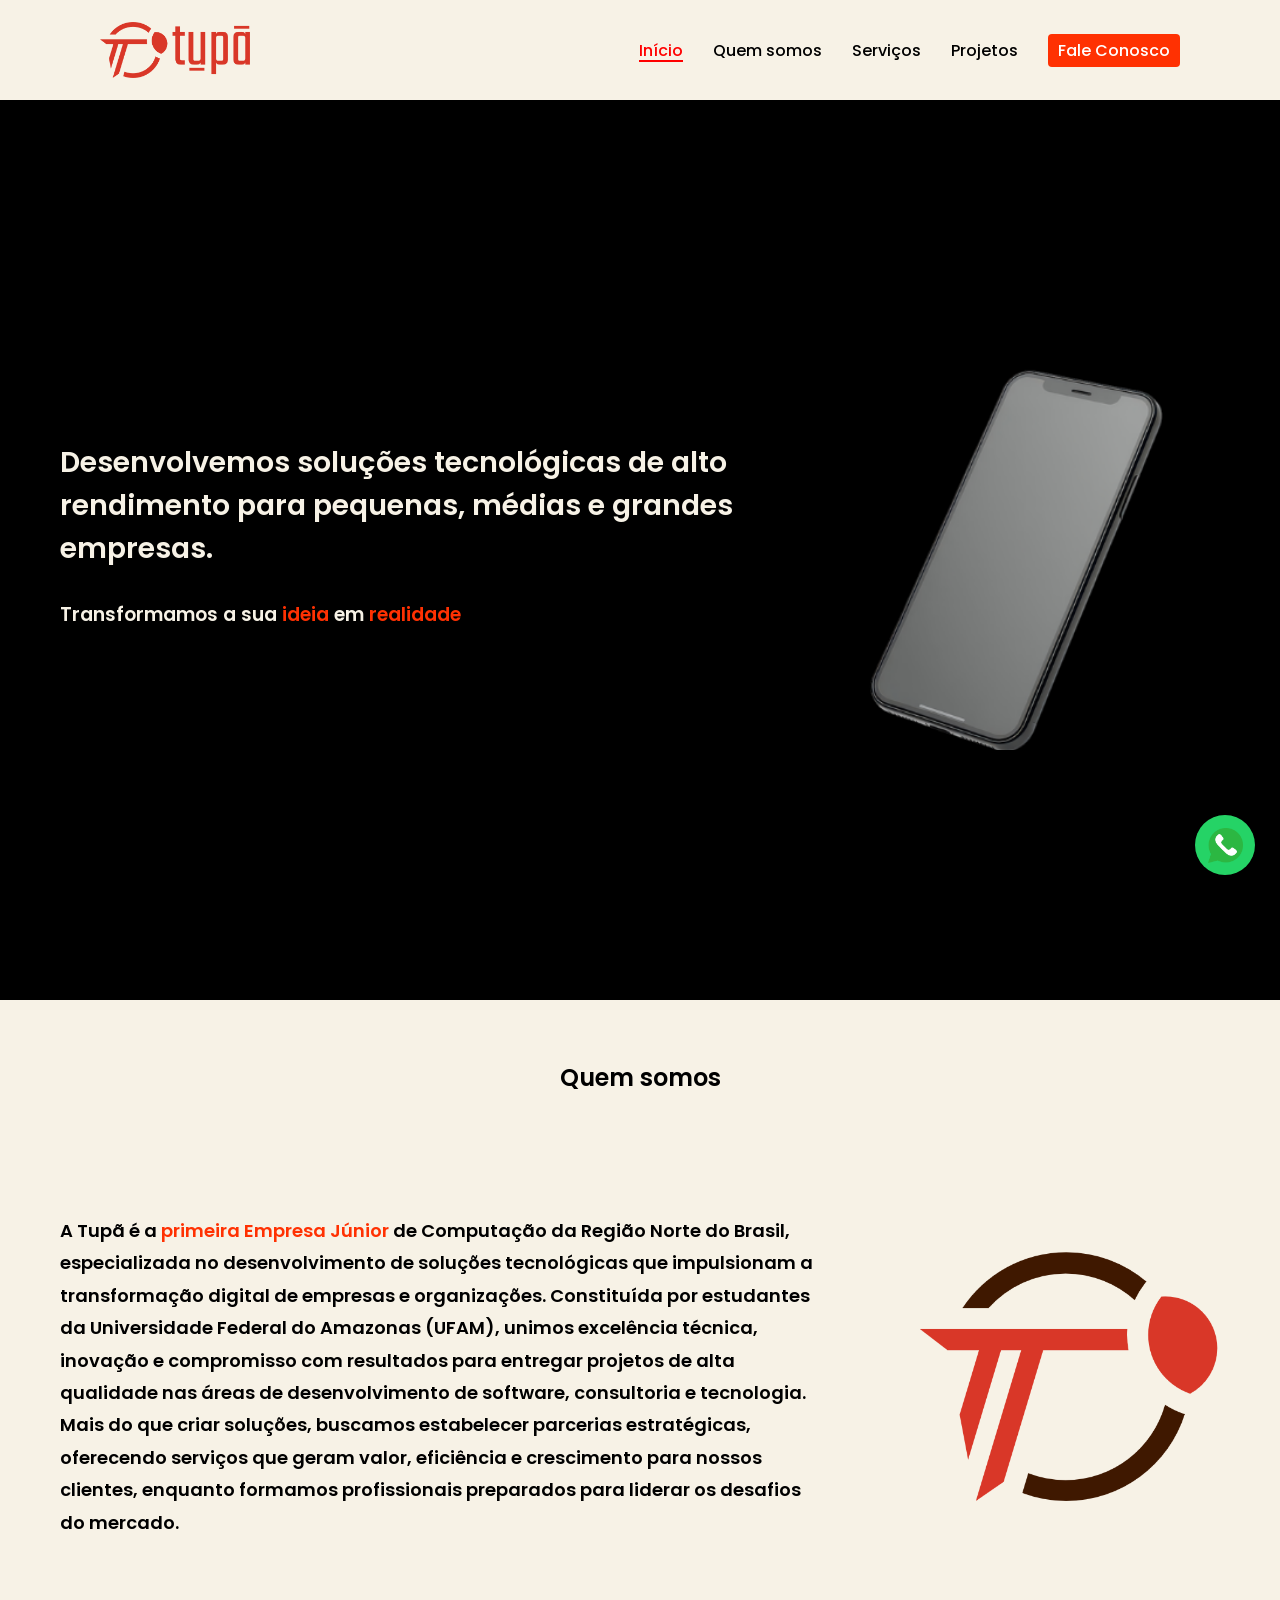
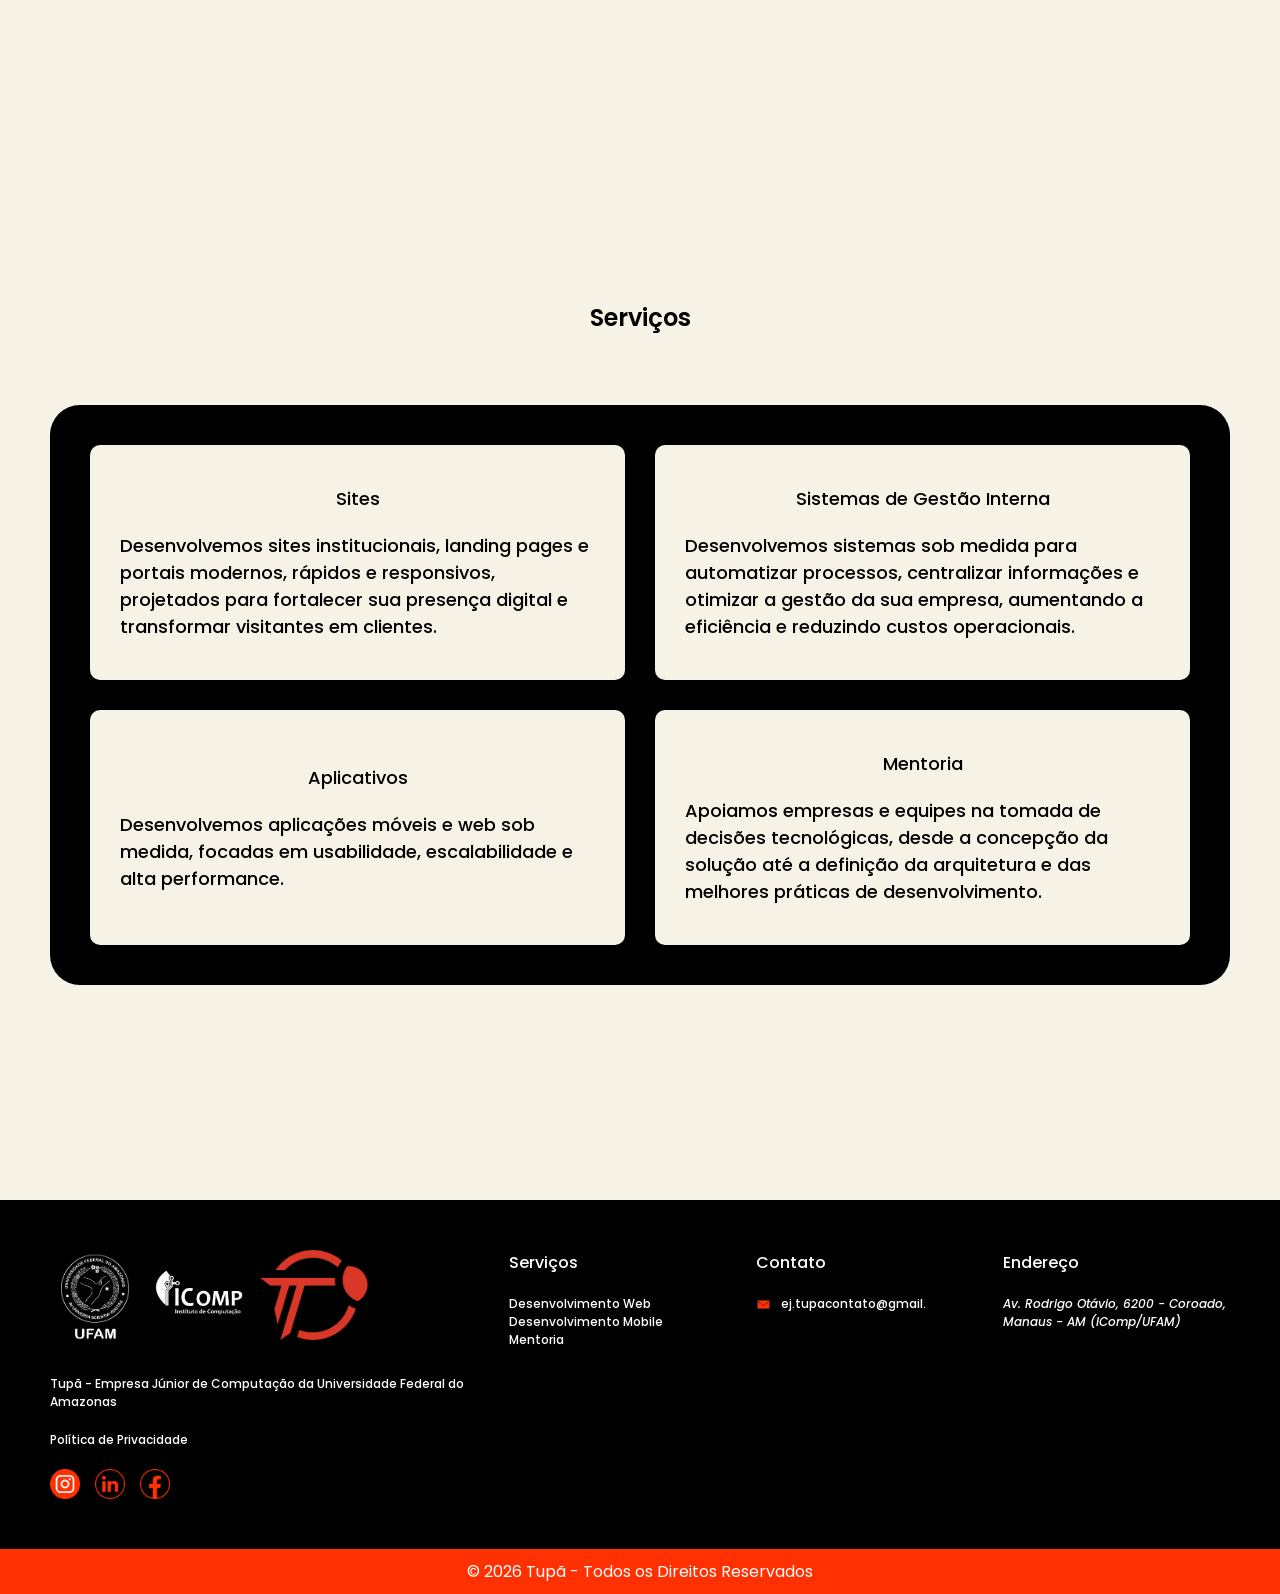
==== index.html @ a986a55d "Inicia responsividade da landing page" ====
<!DOCTYPE html>
<html lang="pt-BR">
<head>
    <meta charset="UTF-8">
    <meta name="viewport" content="width=device-width, initial-scale=1.0">
    <title>Tupã EJ</title>

    <link rel="shortcut icon" href="favicon.ico" type="image/x-icon">
    <link rel="stylesheet" href="./css/style.css">

    <link rel="preconnect" href="https://fonts.googleapis.com">
    <link rel="preconnect" href="https://fonts.gstatic.com" crossorigin>

    <link href="https://fonts.googleapis.com/css2?family=Poppins:wght@100;200;300;400;500;600;700&display=swap" rel="stylesheet">
</head>
<body>

    <!-- cabeçalho com menu-->
    <header class="header">
        <div class="logo">
            <img src="./assets/images/icons/LogoVermelhoTupaHorizontal.png" alt="Logo Tupã">
        </div>
        <!-- o menu vai mudar e continuar fixo ao escrolar -->
        <!-- mas a principio faz a customização dele padrão como no figma msm-->
        <nav class="header-menu">
            <ul>
                <li><a href="#inicio" class="active">Início<img src="./assets/images/icons/vetorArrow.png" alt="Icone Seta"></a></li>
                <li><a href="#quem-somos">Quem somos<img src="./assets/images/icons/vetorArrow.png" alt="Icone Seta"></a></li>
                <li><a href="#servicos">Serviços<img src="./assets/images/icons/vetorArrow.png" alt="Icone Seta"></a></li>
                <li><a href="#projetos">Projetos<img src="./assets/images/icons/vetorArrow.png" alt="Icone Seta"></a></li>
                <li><a href="./contato.html" class="btn-contato" target="_blank" >Fale Conosco</a></li>
            </ul>
        </nav>

        <button class="menu-hamburguer">
            <img src="./assets/images/icons/vetorMenu.png" alt="Icone Menu">
        </button>

    </header>

    <main>
        <!--secao inicial que vai preencher a tela toda-->
        <section id="inicio" class="secao-inicial">
            <div class="secao-inicial-text">
                <h1>Desenvolvemos soluções tecnológicas de alto rendimento para pequenas, médias e grandes empresas.</h1>
                <p>Transformamos a sua <span>ideia</span> em <span>realidade</span></p>
            </div>
            <div class="secao-inicial-imagem">
                <img src="./assets/images/celular.png" alt="Demonstração das soluções em um celular">
            </div>
        </section>

        <!-- section quem somoss-->
        <section id="quem-somos" class="sobre">
            <h2>Quem somos</h2>
            <div class="secao-sobre-container">
                <p>
                    A Tupã é a <span>primeira Empresa Júnior</span> de Computação da Região Norte do Brasil, especializada no desenvolvimento de soluções tecnológicas que impulsionam a transformação digital de empresas e organizações. Constituída por estudantes da Universidade Federal do Amazonas (UFAM), unimos excelência técnica, inovação e compromisso com resultados para entregar projetos de alta qualidade nas áreas de desenvolvimento de software, consultoria e tecnologia. Mais do que criar soluções, buscamos estabelecer parcerias estratégicas, oferecendo serviços que geram valor, eficiência e crescimento para nossos clientes, enquanto formamos profissionais preparados para liderar os desafios do mercado.
                </p>
                <img src="./assets/images/icons/ApenasIconePrincipal.png" alt="Ícone principal Tupã">
            </div>
        </section>

        <!-- Seçao do quadro com os cards que descrevem os serviços -->
        <section id="servicos" class="servicos">
            <h2>Serviços</h2>

            <div class="quadro-servicos">
                <article class="card-servico">
                    <h3>Sites</h3>
                    <p class="txt-desktop">Desenvolvemos sites institucionais, landing pages e portais modernos, rápidos e responsivos, projetados para fortalecer sua presença digital e transformar visitantes em clientes.</p>

                    <p class="txt-mobile">Desenvolvemos sites institucionais, landing pages e e-commerces personalizados para fortalecer sua presença digital.</p>
                </article>

                <article class="card-servico">
                    <h3>Sistemas de Gestão Interna</h3>
                    <p class="txt-desktop">Desenvolvemos sistemas sob medida para automatizar processos, centralizar informações e otimizar a gestão da sua empresa, aumentando a eficiência e reduzindo custos operacionais.</p>

                    <p class="txt-mobile">Desenvolvemos sistemas sob medida para controlar processos, centralizar informações e ganhar eficiência operacional.</p>
                </article>

                <article class="card-servico">
                    <h3>Aplicativos</h3>
                    <p class="txt-desktop">Desenvolvemos aplicações móveis e web sob medida, focadas em usabilidade, escalabilidade e alta performance.</p>

                    <p class="txt-mobile">Desenvolvemos aplicações móveis e web sob medida, focadas em usabilidade, acessibilidade e alta performance.</p>
                </article>

                <article class="card-servico">
                    <h3>Mentoria</h3>
                    <p class="txt-desktop">Apoiamos empresas e equipes na tomada de decisões tecnológicas, desde a concepção da solução até a definição da arquitetura e das melhores práticas de desenvolvimento.</p>

                    <p class="txt-mobile">Apoiamos empresas e equipes no consumo de decisões tecnológicas, desde a concepção da solução até a definição do roadmap a ser seguido.</p>
                </article>
            </div>
        </section>
    </main>

    <!-- aqui o footer  -->
    <footer id="contato" class="rodape">
        <div class="rodape-conteudo">
            <div class="rodape-identificacao">
                <div class="logos-parceiros">
                    <img src="./assets/images/icons/LogoUFAM.png" alt="Logo UFAM">
                    <img src="./assets/images/icons/logoIComp.png" alt="Logo IComp">
                    <img src="./assets/images/icons/ApenasIconeVermelho.png" alt="Logo Tupã Vermelho">
                </div>
                <p>Tupã - Empresa Júnior de Computação da Universidade Federal do Amazonas</p>
                <a href="/politica-de-privacidade">Política de Privacidade</a>
                
                <div class="redes-sociais">
                    <a href="https://www.instagram.com/tupa.ej/?utm_source=ig_web_button_share_sheet" aria-label="Instagram"><img src="./assets/images/icons/vetorInstagram.png" alt="Instagram"></a>
                    <a href="#" aria-label="LinkedIn"><img src="./assets/images/icons/vetorLinkedin.png" alt="LinkedIn"></a>
                    <a href="#" aria-label="Facebook"><img src="./assets/images/icons/vetorFacebook.png" alt="Facebook"></a>
                </div>
            </div>

            <div class="rodape-links">
                <h4>Serviços</h4>
                <ul>
                    <li>Desenvolvimento Web</li>
                    <li>Desenvolvimento Mobile</li>
                    <li>Mentoria</li>
                </ul>
            </div>

            <div class="rodape-contato">
                <h4>Contato</h4>
                <a href="mailto:ej.tupacontato@gmail.com">
                    <img src="./assets/images/icons/vetorEmail.png" alt="Instagram">
                    ej.tupacontato@gmail.
                </a>
            </div>

            <div class="rodape-endereco">
                <h4>Endereço</h4>
                <address>Av. Rodrigo Otávio, 6200 - Coroado, Manaus - AM (IComp/UFAM)</address>
            </div>
        </div>

        <div class="rodape-copyright">
            <p>&copy; 2026 Tupã - Todos os Direitos Reservados</p>
        </div>
    </footer>

    <!-- botão do zap / fica fora pra não quebrar o design (deixa ele como position:fixed no css pra ele se manter no canto)-->
     <!-- não alterar rel="noopener noreferrer" garante segurança ao ir outra aba-->

<a 
  href="https://wa.me/559294978687?text=%teste%20botao%20landing%20page!%20Gostaria%20de%20saber%20mais%20sobre%20os%20serviços%20da%20Tupã." 
  class="btn-whatsapp-fixo" 
  target="_blank" 
  rel="noopener noreferrer"  
  aria-label="Fale conosco pelo WhatsApp"
>
  <img src="./assets/images/icons/logoWhatsapp.png" alt="WhatsApp">
</a>

<!-- script -->

<script src="./js/script.js"></script>

</body>
</html>
---- css/style.css ----
*{
  box-sizing: border-box;
  padding: 0;
  margin: 0;
}

html {
  scroll-behavior: smooth;
  overflow-x: hidden;
}

body {
  font-family: 'Poppins', sans-serif;
}

/*menu*/

.header{
  width: 100%;
  min-height: 100px;
  padding: 10px 100px;
  display: flex;
  align-items: center;
  background-color: #F7F2E6;
}

.logo{
  display: flex;
  justify-content: flex-start;
}

.logo img{
  width: 150px;
}

.header-menu{
  width: 100%;
}

.header-menu ul{
  display: flex;
  list-style: none;
  justify-content: flex-end
}

.header-menu ul li{
  margin-left: 30px;
}

.header-menu img{
  display: none;
}

.header a{
  text-decoration: none;
  color: #000;
  font-weight: 500
}

.header-menu ul li .active{
  color: #FF0000;
  text-decoration: underline;
  text-decoration-thickness: 2px;
  text-underline-offset: 4px
}

.header-menu ul li .btn-contato{
  background-color: #FF3102;
  padding: 5px 10px;
  color: #fff;
  border-radius: 4px;
}

.menu-hamburguer{
  display: none;
}

/*Seção inicial*/

.secao-inicial{
  display: flex;
  height: 100vh;
  background-color: #000;
  align-items: center;
  padding: 10px 60px;
}

.secao-inicial-text{
  color: #F7F2E6;
  font-size: 19px;
}

.secao-inicial-text h1,
.secao-inicial-text p{
  margin-bottom: 30px;
  font-weight: 600;
}

span{
  color: #FF3102;
}

.secao-inicial-imagem img{
  width:400px;
  display:block;
}

/*Seção quem somos*/

.sobre, .servicos{
  background-color: #F7F2E6;
  display: flex;
  flex-direction: column;
  align-items: center;
  min-height: 100vh;
  padding-bottom: 100px;
}

.sobre h2{
  font-weight: 600;
  padding: 60px;
}

.secao-sobre-container{
  display: flex;
  align-items: center;
  justify-content: center;
  padding: 60px;
  gap: 100px
}

.secao-sobre-container p{
  max-width: 800px;
  line-height: 1.8;
  margin: 0;
  font-size: 18px;
  font-weight: 600;
}

.secao-sobre-container img{
  width: 300px;
}

/*seção serviços*/

.servicos h2{
  text-align: center;
  font-weight: 600;
  margin-bottom: 20px;
}

.quadro-servicos{
  background-color: #000;
  padding: 40px;
  margin: 50px;
  border-radius: 30px;
  display: grid;
  grid-template-columns: repeat(2, 1fr);
  gap: 30px;
}

.card-servico{
  background-color: #F7F2E6;
  padding: 30px;
  border-radius: 10px;
  display: flex;
  align-items: center;
  justify-content: center;
  flex-direction: column;
}

.card-servico h3,
.card-servico p{
  font-weight: 500;
  margin: 10px 0;
  font-size: 18px;
}

.card-servico .txt-mobile{
  display: none;
}

/*footer*/

.rodape{
  background-color: #000;
}

.rodape-conteudo{
  padding: 50px;
  display: flex;
  justify-content: space-between;
  color: #fff;
  font-size: 12px;
  gap: 20px;
  font-weight: 500;
}

.rodape-conteudo h4{
  font-size: 16px;
  font-weight: 500;
  margin-bottom: 20px;
}

.rodape-conteudo a{
  color: #fff;
  text-decoration: none;
}

.rodape-identificacao{
  display: flex;
  flex-direction: column;
  gap: 20px;
}

.logos-parceiros{
  display: flex;
  gap: 15px;
  margin-bottom: 15px;
}

.logos-parceiros img{
  height: 90px;
}

.redes-sociais{
  display: flex;
  gap: 15px;
}

.redes-sociais img{
  width: 30px;
  display: block;
}

.rodape-links,
.rodape-contato,
.rodape-endereco{
  width: 250px
}

.rodape-contato a{
  display: flex;
  align-items: center;
  gap: 10px
}

.rodape-contato img{
  width: 15px;
}

.rodape-links ul{
  list-style: none;
}

.rodape-copyright{
  background-color: #FF3102;
  padding: 10px;
  display: flex;
  justify-content: center;
  color: #fff;
}


/* Botão Flutuante do WhatsApp */
.btn-whatsapp-fixo {
  position: fixed;
  bottom: 25px;      
  right: 25px;      
  width: 60px;      
  height: 60px;     
  z-index: 9999;     
  
  display: flex;
  align-items: center;
  justify-content: center;
  
  background-color: #25d366; 
  border-radius: 50%;       
  box-shadow: 0 4px 10px rgba(0, 0, 0, 0.3); /* Sombra para dar um destaque */
  
  transition: transform 0.3s ease, box-shadow 0.3s ease;
}

.btn-whatsapp-fixo img {
  width: 35px;      
  height: 35px;
}

.btn-whatsapp-fixo:hover {
  transform: scale(1.1); /* Leve aumento de tamanho */
  box-shadow: 0 6px 14px rgba(0, 0, 0, 0.4);
}


/*resposividade para mobile*/

@media (max-width: 768px) {

  /*menu*/

  .menu-hamburguer{
    display: flex;
    justify-content: flex-end;
    border: none;
    background-color: transparent;
    width: 100%;
    cursor: pointer;
  }

  .menu-hamburguer img{
    width: 50px;
    display: block;
  }

  .header-menu{
    display: none;
  }

  .header.ativo{
    display: flex;
    background-color: #202020;
    height: 100vh;
    padding: 0;
  }

  .header.ativo .menu-hamburguer{
    display: none;
  }

  .header.ativo .logo{
    display: none;
  }

  .header.ativo .header-menu{
    display: block;
    height: 100%;
  }

  .header.ativo .header-menu ul{
    display: flex;
    list-style: none;
    flex-direction: column;
    align-items: center;
    padding: 100px 10px;
  }

  .header.ativo .header-menu ul li{
    display: flex;
    justify-content: center;
    align-items: center;
    margin: 0;
    width: 80%;
  }

  .header.ativo .header-menu ul li .active{
    color: #FF3102;
    text-decoration: none;
  }

  .header.ativo .header-menu a{
    display: flex;
    align-items: center;
    justify-content: space-between;
    width: 100%;
    height: 60px;
    border-bottom: 1px solid #fff;
    color: #fff;
    font-size: 24px;
    font-weight: 400;
  }

  .header.ativo .header-menu img{
    display: block;
    height: 10px;
  }

  .header.ativo .header-menu ul li .btn-contato{
    display: flex;
    justify-content: center;
    border-radius: 30px;
    width: 100%;
    margin: 100px 0;
    border: none;
  }
  
  .logo img{
    width: 120px;
  }

  /*seção inicial*/

  .secao-inicial{
    display: flex;
    flex-direction: column;
    padding: 200px 20px 100px;
  }
  
  .secao-inicial-text{
    display: flex;
    flex-direction: column;
    justify-content: space-between;
    flex: 1;
  }

  .secao-inicial-text h1{
    font-size: 32px;
    line-height: 1.2;
    font-weight: 600;
  }

  .secao-inicial-text p{
    text-align: center;
    margin: 0;
    padding-top: 15px;
    border-top: 1px solid rgba(255,255,255,.6);
    font-size: 22px;
    letter-spacing: .5px;
    font-weight: 600;
  }

  .secao-inicial-imagem img{
    display: none;
  }

  /*seção sobre*/

  .secao-sobre-container{
    padding: 20px;
    flex-direction: column;
  }

  .secao-sobre-container p{
    font-size: 16px;
  }

  .secao-sobre-container img{
    width: 150px;
  }

  /*seção serviços*/

  .quadro-servicos{
    background-color: #F7F2E6;
    padding: 40px;
    margin: 50px;
    display: flex;
    flex-direction: column;
    grid-template-columns: none;
    gap: 30px;
    border-radius: 0px;
  }

  .card-servico{
    background-color: #000;
    padding: 25px;
    border-radius: 10px;
    display: flex;
    align-items: flex-start;
    justify-content: center;
    flex-direction: column;
  }

  .card-servico h3{
    color: #fff;
    font-size: 24px;
  }

  .card-servico p{
    font-size: 20px;
    color: rgba(255, 255, 255, 0.61);
    font-weight: 400;
  }

  .card-servico .txt-mobile{
    display: block;
  }

  .card-servico .txt-desktop{
    display: none;
  }

  /*footer*/

  .rodape-conteudo{
    display: flex;
    justify-content: space-between;
    color: #fff;
    font-size: 12px;
    gap: 20px;
    font-weight: 500;
    
    padding: 50px 20px;
    flex-direction: column;
  }
  
  .rodape-conteudo h4{
    font-size: 16px;
    font-weight: 500;
    margin-bottom: 20px;
  }
  
  .rodape-conteudo a{
    color: #fff;
    text-decoration: none;
  }
  
  .rodape-identificacao{
    display: flex;
    flex-direction: column;
    gap: 20px;
    
    border: 1px solid red;
  }

  .logos-parceiros{
    align-items: center;
    justify-content: center;
  }

  .rodape-identificacao p{
    text-align: start;
    width: 60%;
    color: rgba(255, 255, 255, 0.67);
    border: 1px solid red;
  }

  .logos-parceiros img{
    height: 70px;
  }

  .redes-sociais{
    display: flex;
    gap: 15px;
  }

  .redes-sociais img{
    width: 30px;
    display: block;
  }

  .rodape-links,
  .rodape-contato,
  .rodape-endereco{
    width: 250px
  }

  .rodape-contato a{
    display: flex;
    align-items: center;
    gap: 10px
  }

  .rodape-contato img{
    width: 15px;
  }

  .rodape-links ul{
    list-style: none;
  }

  .rodape-copyright{
    background-color: #FF3102;
    padding: 10px;
    display: flex;
    justify-content: center;
    color: #fff;
  }

}
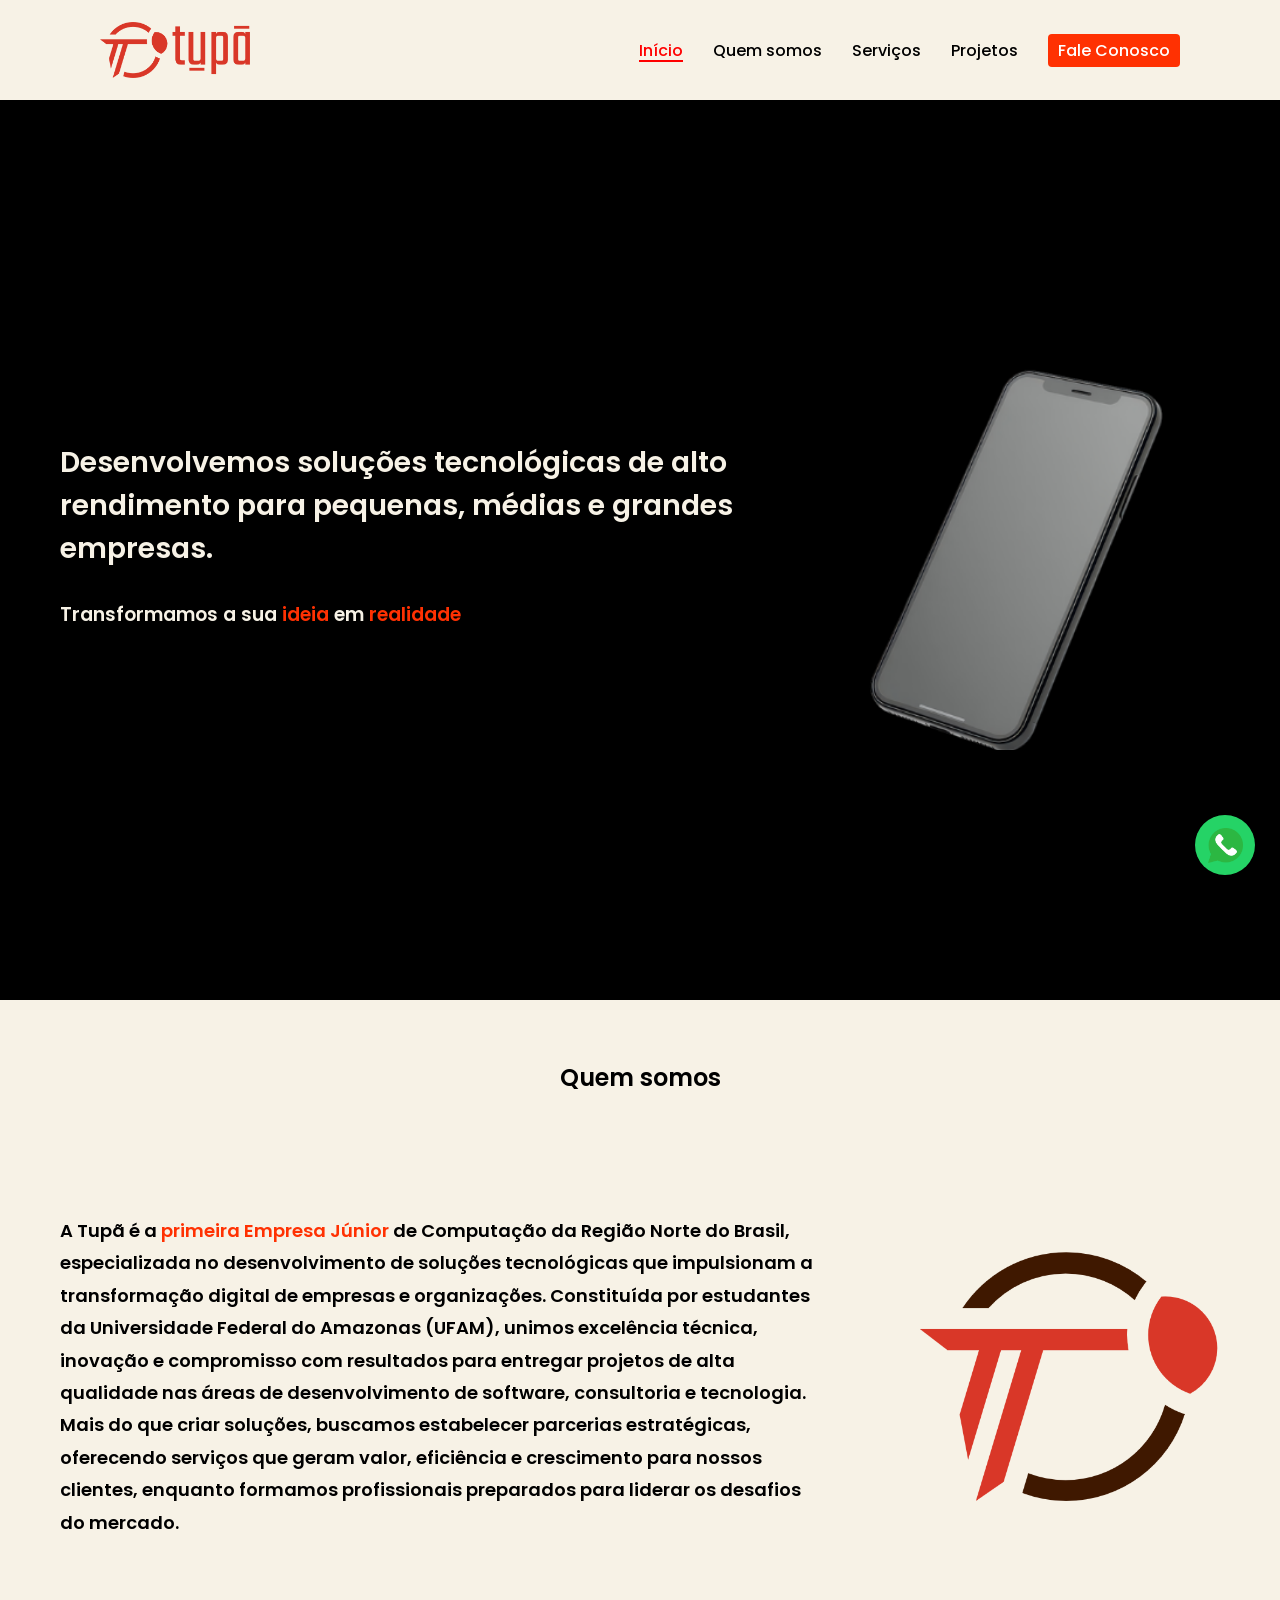
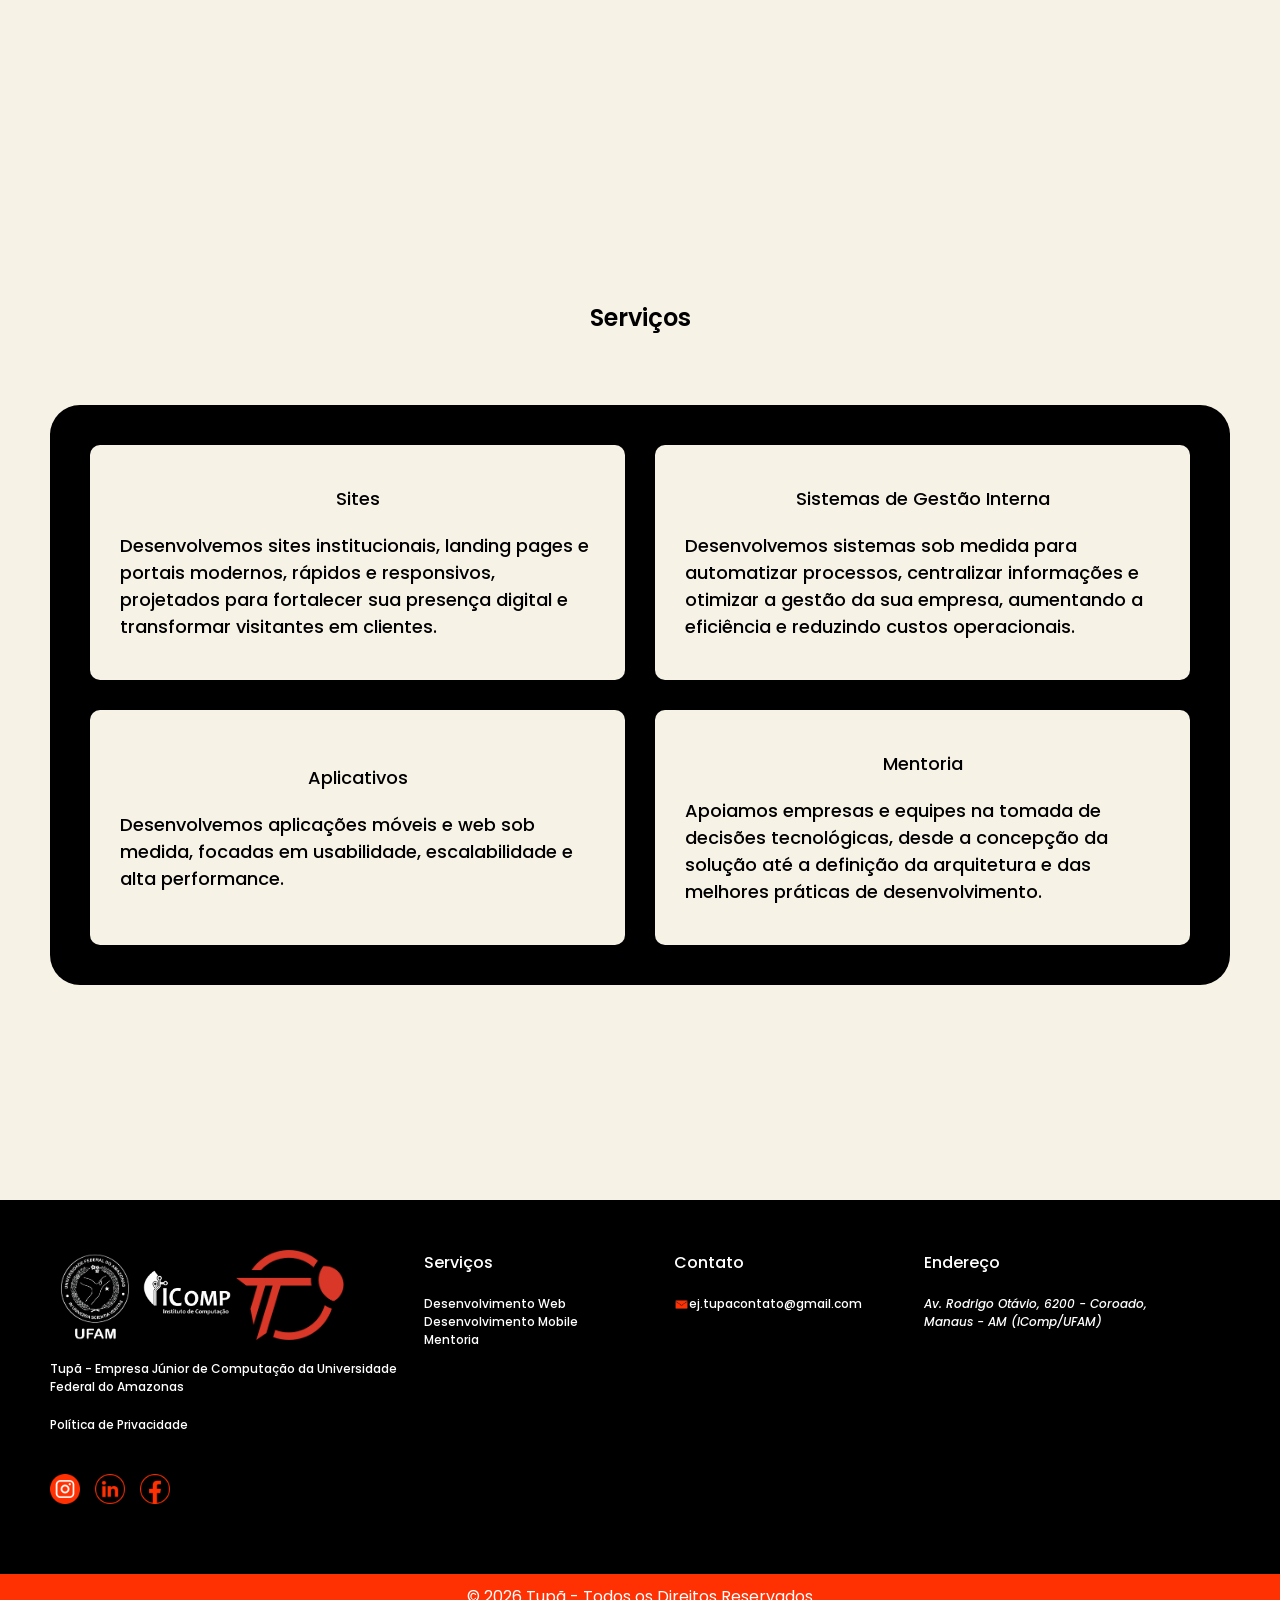
==== commit 3b3e2867: "Continua responsividade da landing page - footer" ====
--- a/index.html
+++ b/index.html
@@ -106,37 +106,43 @@
                     <img src="./assets/images/icons/logoIComp.png" alt="Logo IComp">
                     <img src="./assets/images/icons/ApenasIconeVermelho.png" alt="Logo Tupã Vermelho">
                 </div>
-                <p>Tupã - Empresa Júnior de Computação da Universidade Federal do Amazonas</p>
-                <a href="/politica-de-privacidade">Política de Privacidade</a>
                 
-                <div class="redes-sociais">
-                    <a href="https://www.instagram.com/tupa.ej/?utm_source=ig_web_button_share_sheet" aria-label="Instagram"><img src="./assets/images/icons/vetorInstagram.png" alt="Instagram"></a>
-                    <a href="#" aria-label="LinkedIn"><img src="./assets/images/icons/vetorLinkedin.png" alt="LinkedIn"></a>
-                    <a href="#" aria-label="Facebook"><img src="./assets/images/icons/vetorFacebook.png" alt="Facebook"></a>
+                <div class="container">
+                    <div class="rodape-links">
+                        <h4>Serviços</h4>
+                        <ul>
+                            <li>Desenvolvimento Web</li>
+                            <li>Desenvolvimento Mobile</li>
+                            <li>Mentoria</li>
+                        </ul>
+                    </div>
+        
+                    <div class="rodape-contato ocultar">
+                        <h4>Contato</h4>
+                        <a href="mailto:ej.tupacontato@gmail.com">
+                            <img src="./assets/images/icons/vetorEmail.png" alt="Instagram">
+                            ej.tupacontato@gmail.com
+                        </a>
+                    </div>
+        
+                    <div class="rodape-endereco">
+                        <h4>Endereço</h4>
+                        <address>Av. Rodrigo Otávio, 6200 - Coroado, Manaus - AM (IComp/UFAM)</address>
+                    </div>
                 </div>
             </div>
 
-            <div class="rodape-links">
-                <h4>Serviços</h4>
-                <ul>
-                    <li>Desenvolvimento Web</li>
-                    <li>Desenvolvimento Mobile</li>
-                    <li>Mentoria</li>
-                </ul>
+            <p>Tupã - Empresa Júnior de Computação da Universidade Federal do Amazonas</p>
+            <div class="ocultar">
+                <a href="/politica-de-privacidade">Política de Privacidade</a>
             </div>
 
-            <div class="rodape-contato">
-                <h4>Contato</h4>
-                <a href="mailto:ej.tupacontato@gmail.com">
-                    <img src="./assets/images/icons/vetorEmail.png" alt="Instagram">
-                    ej.tupacontato@gmail.
-                </a>
+            <div class="redes-sociais">
+                <a href="https://www.instagram.com/tupa.ej/?utm_source=ig_web_button_share_sheet" aria-label="Instagram"><img src="./assets/images/icons/vetorInstagram.png" alt="Instagram"></a>
+                <a href="#" aria-label="LinkedIn"><img src="./assets/images/icons/vetorLinkedin.png" alt="LinkedIn"></a>
+                <a href="#" aria-label="Facebook"><img src="./assets/images/icons/vetorFacebook.png" alt="Facebook"></a>
             </div>
 
-            <div class="rodape-endereco">
-                <h4>Endereço</h4>
-                <address>Av. Rodrigo Otávio, 6200 - Coroado, Manaus - AM (IComp/UFAM)</address>
-            </div>
         </div>
 
         <div class="rodape-copyright">
--- a/css/style.css
+++ b/css/style.css
@@ -188,39 +188,49 @@
 
 .rodape-conteudo{
   padding: 50px;
-  display: flex;
-  justify-content: space-between;
   color: #fff;
   font-size: 12px;
   gap: 20px;
   font-weight: 500;
 }
 
+.rodape-identificacao{
+  display: flex;
+  gap: 20px;
+}
+
+.rodape-identificacao .container{
+  display: flex;
+  flex-direction: row;
+}
+
+.logos-parceiros{
+  width: 30%;
+  gap: 15px;
+  margin-bottom: 15px;
+}
+
+.logos-parceiros img{
+  height: 90px;
+}
+
 .rodape-conteudo h4{
   font-size: 16px;
   font-weight: 500;
   margin-bottom: 20px;
+  color: #fff;
+}
+
+.rodape-conteudo p{
+  width: 30%;
 }
 
 .rodape-conteudo a{
   color: #fff;
   text-decoration: none;
-}
-
-.rodape-identificacao{
-  display: flex;
-  flex-direction: column;
-  gap: 20px;
-}
-
-.logos-parceiros{
-  display: flex;
-  gap: 15px;
-  margin-bottom: 15px;
-}
-
-.logos-parceiros img{
-  height: 90px;
+  margin: 20px 0;
+  display: flex;
+  align-items: center;
 }
 
 .redes-sociais{
@@ -236,13 +246,7 @@
 .rodape-links,
 .rodape-contato,
 .rodape-endereco{
-  width: 250px
-}
-
-.rodape-contato a{
-  display: flex;
-  align-items: center;
-  gap: 10px
+  width: 250px;
 }
 
 .rodape-contato img{
@@ -318,6 +322,7 @@
   }
 
   .header.ativo{
+    position: relative;
     display: flex;
     background-color: #202020;
     height: 100vh;
@@ -325,7 +330,12 @@
   }
 
   .header.ativo .menu-hamburguer{
-    display: none;
+    position: absolute;
+    top: 0;
+    min-height: 100px;
+    padding: 10px 100px;
+    display: flex;
+    align-items: center;
   }
 
   .header.ativo .logo{
@@ -393,7 +403,7 @@
   .secao-inicial{
     display: flex;
     flex-direction: column;
-    padding: 200px 20px 100px;
+    padding: 250px 20px 100px;
   }
   
   .secao-inicial-text{
@@ -425,9 +435,15 @@
 
   /*seção sobre*/
 
+  .sobre h2{
+    padding: 70px 0 30px;
+    font-size: 28px;
+  }
+
   .secao-sobre-container{
     padding: 20px;
     flex-direction: column;
+    gap: 50px;
   }
 
   .secao-sobre-container p{
@@ -439,6 +455,12 @@
   }
 
   /*seção serviços*/
+
+  .servicos h2{
+    padding: 70px 0 0 0;
+    margin-bottom: 0;
+    font-size: 28px;
+  }
 
   .quadro-servicos{
     background-color: #F7F2E6;
@@ -453,8 +475,8 @@
 
   .card-servico{
     background-color: #000;
-    padding: 25px;
-    border-radius: 10px;
+    padding: 10px 25px;
+    border-radius: 30px;
     display: flex;
     align-items: flex-start;
     justify-content: center;
@@ -464,6 +486,7 @@
   .card-servico h3{
     color: #fff;
     font-size: 24px;
+    margin-bottom: 0;
   }
 
   .card-servico p{
@@ -482,89 +505,56 @@
 
   /*footer*/
 
+  .ocultar{
+    display: none;
+  }
+
   .rodape-conteudo{
-    display: flex;
-    justify-content: space-between;
-    color: #fff;
-    font-size: 12px;
-    gap: 20px;
-    font-weight: 500;
-    
     padding: 50px 20px;
-    flex-direction: column;
+    color: #FFFFFFAB;
   }
   
   .rodape-conteudo h4{
-    font-size: 16px;
-    font-weight: 500;
-    margin-bottom: 20px;
-  }
-  
-  .rodape-conteudo a{
-    color: #fff;
-    text-decoration: none;
+    font-size: 14px;
+  }
+
+  .rodape-conteudo p{
+    width: 50%;
+    color: #FFFFFFAB;
   }
   
   .rodape-identificacao{
     display: flex;
     flex-direction: column;
-    gap: 20px;
-    
-    border: 1px solid red;
-  }
-
-  .logos-parceiros{
+  }
+  
+  .logos-parceiros,
+  .redes-sociais{
+    width: 100%;
+    display: flex;
     align-items: center;
     justify-content: center;
   }
 
-  .rodape-identificacao p{
-    text-align: start;
-    width: 60%;
-    color: rgba(255, 255, 255, 0.67);
-    border: 1px solid red;
+  .rodape-identificacao .container{
+    justify-content: space-between;
   }
 
   .logos-parceiros img{
     height: 70px;
   }
 
-  .redes-sociais{
-    display: flex;
-    gap: 15px;
-  }
-
   .redes-sociais img{
     width: 30px;
-    display: block;
-  }
-
-  .rodape-links,
-  .rodape-contato,
+  }
+
+  .rodape-links{
+    order: 2;
+    width: 250px;
+  }
+
   .rodape-endereco{
-    width: 250px
-  }
-
-  .rodape-contato a{
-    display: flex;
-    align-items: center;
-    gap: 10px
-  }
-
-  .rodape-contato img{
-    width: 15px;
-  }
-
-  .rodape-links ul{
-    list-style: none;
-  }
-
-  .rodape-copyright{
-    background-color: #FF3102;
-    padding: 10px;
-    display: flex;
-    justify-content: center;
-    color: #fff;
-  }
-
+    order: 1;
+    width: 450px;
+  }
 }
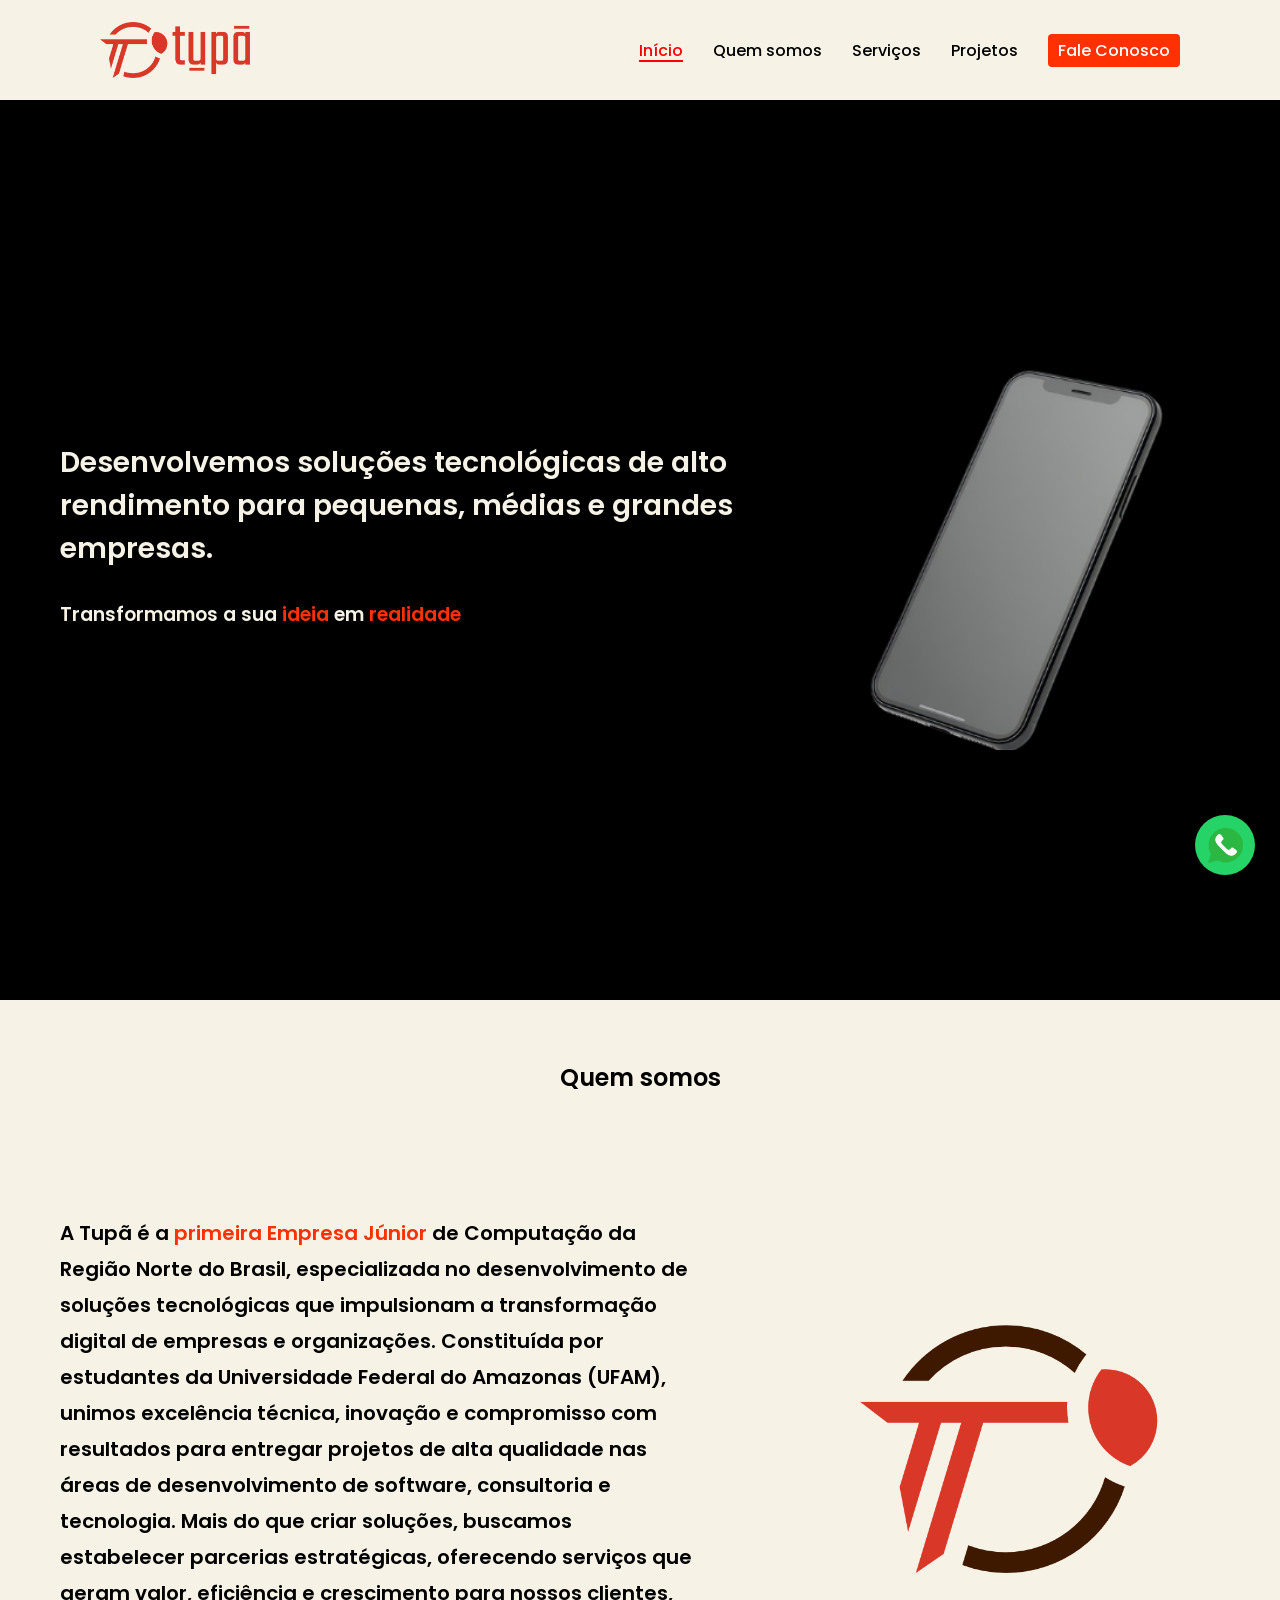
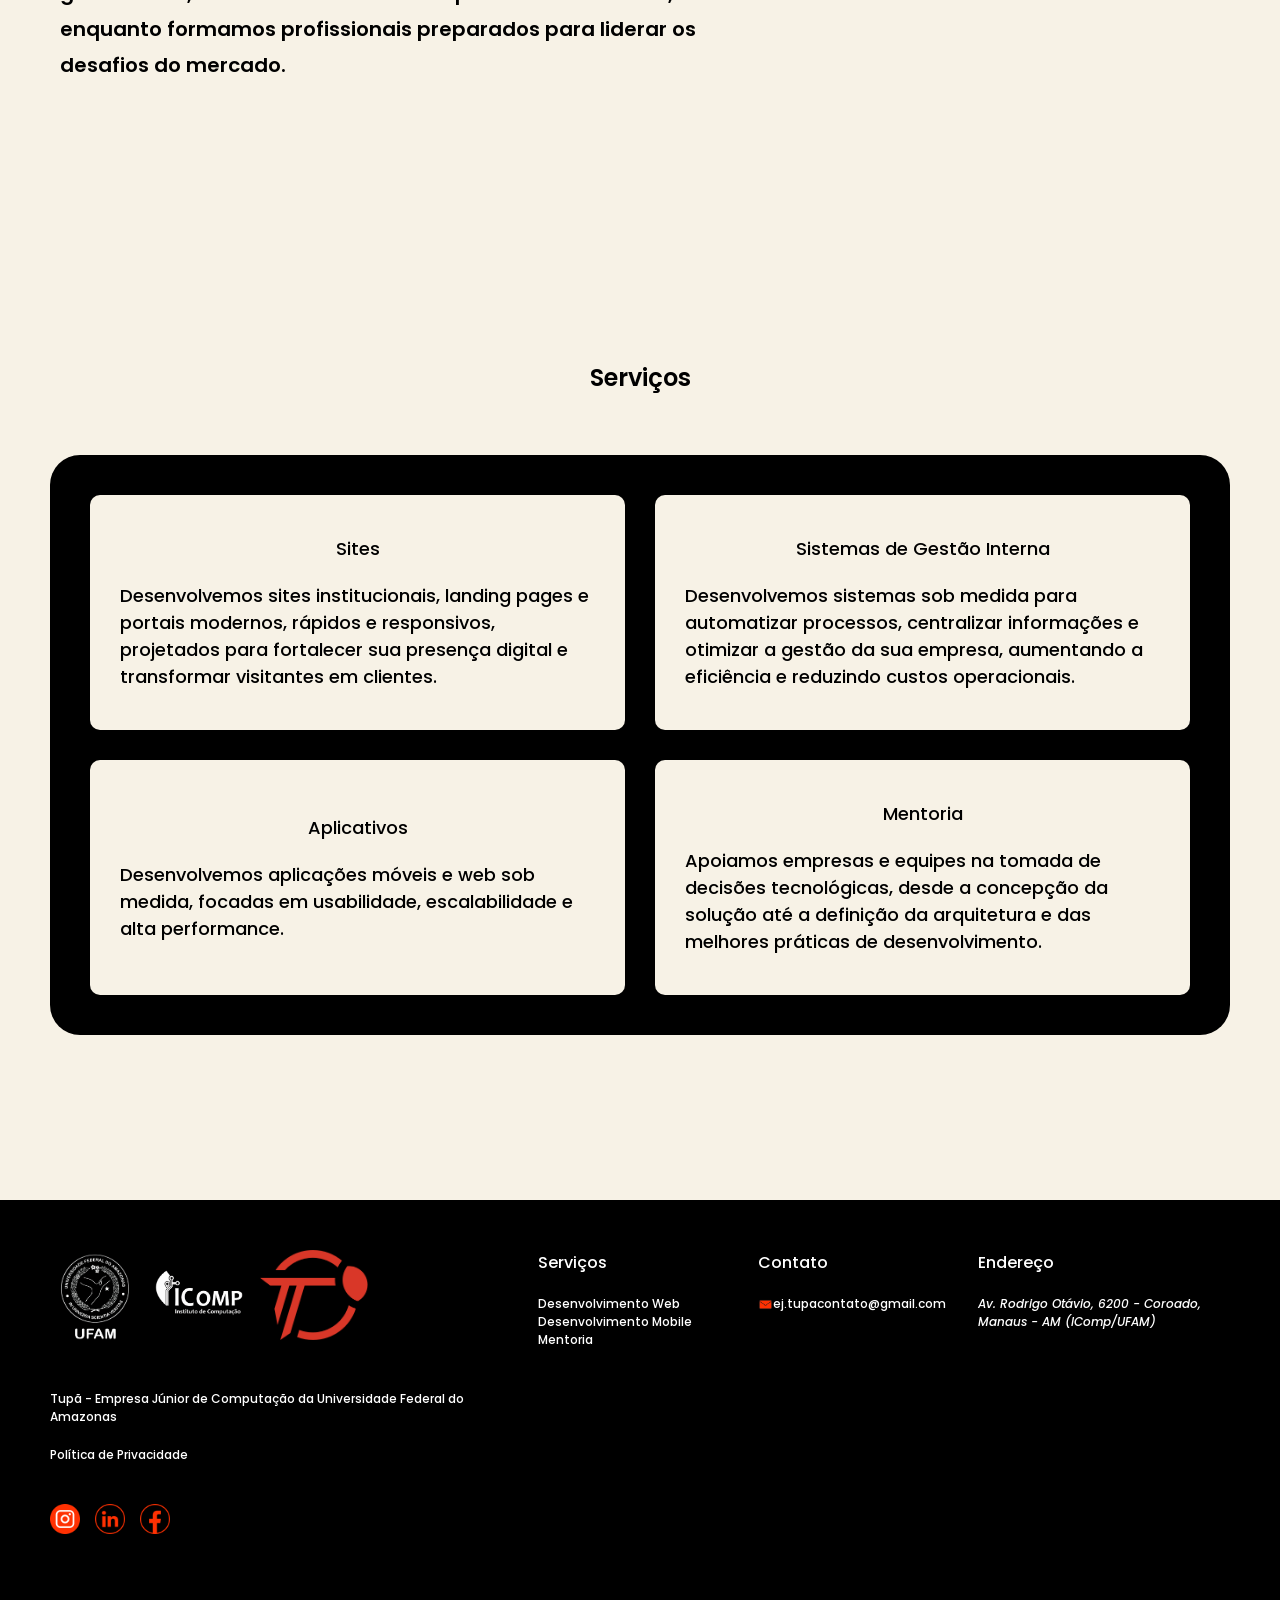
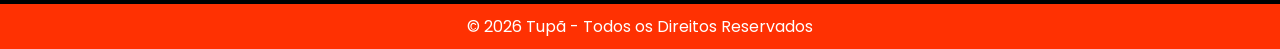
==== commit 217bdbc8: "Finaliza Responsividade da Tela Inicial e altera menu e footer da Tela Fale Conosco" ====
--- a/index.html
+++ b/index.html
@@ -107,7 +107,7 @@
                     <img src="./assets/images/icons/ApenasIconeVermelho.png" alt="Logo Tupã Vermelho">
                 </div>
                 
-                <div class="container">
+                <div class="rodape-informacoes">
                     <div class="rodape-links">
                         <h4>Serviços</h4>
                         <ul>
@@ -124,16 +124,18 @@
                             ej.tupacontato@gmail.com
                         </a>
                     </div>
-        
+                    
+                    
                     <div class="rodape-endereco">
+                        <p>Tupã - Empresa Júnior de Computação da Universidade Federal do Amazonas</p>
                         <h4>Endereço</h4>
                         <address>Av. Rodrigo Otávio, 6200 - Coroado, Manaus - AM (IComp/UFAM)</address>
                     </div>
                 </div>
             </div>
-
-            <p>Tupã - Empresa Júnior de Computação da Universidade Federal do Amazonas</p>
+            
             <div class="ocultar">
+                <p>Tupã - Empresa Júnior de Computação da Universidade Federal do Amazonas</p>
                 <a href="/politica-de-privacidade">Política de Privacidade</a>
             </div>
 
@@ -153,19 +155,19 @@
     <!-- botão do zap / fica fora pra não quebrar o design (deixa ele como position:fixed no css pra ele se manter no canto)-->
      <!-- não alterar rel="noopener noreferrer" garante segurança ao ir outra aba-->
 
-<a 
-  href="https://wa.me/559294978687?text=%teste%20botao%20landing%20page!%20Gostaria%20de%20saber%20mais%20sobre%20os%20serviços%20da%20Tupã." 
-  class="btn-whatsapp-fixo" 
-  target="_blank" 
-  rel="noopener noreferrer"  
-  aria-label="Fale conosco pelo WhatsApp"
->
-  <img src="./assets/images/icons/logoWhatsapp.png" alt="WhatsApp">
-</a>
+    <a 
+    href="https://wa.me/559294978687?text=%teste%20botao%20landing%20page!%20Gostaria%20de%20saber%20mais%20sobre%20os%20serviços%20da%20Tupã." 
+    class="btn-whatsapp-fixo" 
+    target="_blank" 
+    rel="noopener noreferrer"  
+    aria-label="Fale conosco pelo WhatsApp"
+    >
+    <img src="./assets/images/icons/logoWhatsapp.png" alt="WhatsApp">
+    </a>
 
-<!-- script -->
+    <!-- script -->
 
-<script src="./js/script.js"></script>
+    <script src="./js/script.js"></script>
 
 </body>
 </html>
--- a/css/style.css
+++ b/css/style.css
@@ -116,7 +116,8 @@
   padding-bottom: 100px;
 }
 
-.sobre h2{
+.sobre h2,
+.servicos h2{
   font-weight: 600;
   padding: 60px;
 }
@@ -130,29 +131,24 @@
 }
 
 .secao-sobre-container p{
-  max-width: 800px;
+  max-width: 100%;
   line-height: 1.8;
   margin: 0;
-  font-size: 18px;
+  font-size: 20px;
   font-weight: 600;
 }
 
 .secao-sobre-container img{
   width: 300px;
+  margin: 0 60px;
 }
 
 /*seção serviços*/
-
-.servicos h2{
-  text-align: center;
-  font-weight: 600;
-  margin-bottom: 20px;
-}
 
 .quadro-servicos{
   background-color: #000;
   padding: 40px;
-  margin: 50px;
+  margin: 0 50px 50px;
   border-radius: 30px;
   display: grid;
   grid-template-columns: repeat(2, 1fr);
@@ -190,24 +186,23 @@
   padding: 50px;
   color: #fff;
   font-size: 12px;
+  font-weight: 500;
+}
+
+.rodape-identificacao{
+  display: flex;
   gap: 20px;
-  font-weight: 500;
-}
-
-.rodape-identificacao{
-  display: flex;
-  gap: 20px;
-}
-
-.rodape-identificacao .container{
+}
+
+.rodape-identificacao .rodape-informacoes{
   display: flex;
   flex-direction: row;
 }
 
 .logos-parceiros{
-  width: 30%;
+  display: flex;
   gap: 15px;
-  margin-bottom: 15px;
+  margin: 0 150px 50px 0;
 }
 
 .logos-parceiros img{
@@ -218,11 +213,10 @@
   font-size: 16px;
   font-weight: 500;
   margin-bottom: 20px;
-  color: #fff;
 }
 
 .rodape-conteudo p{
-  width: 30%;
+  max-width: 420px;
 }
 
 .rodape-conteudo a{
@@ -246,7 +240,11 @@
 .rodape-links,
 .rodape-contato,
 .rodape-endereco{
-  width: 250px;
+  min-width: 220px;
+}
+
+.rodape-endereco p{
+  display: none;
 }
 
 .rodape-contato img{
@@ -510,24 +508,31 @@
   }
 
   .rodape-conteudo{
-    padding: 50px 20px;
+    padding: 50px 20px 0;
     color: #FFFFFFAB;
   }
   
   .rodape-conteudo h4{
     font-size: 14px;
-  }
-
-  .rodape-conteudo p{
-    width: 50%;
-    color: #FFFFFFAB;
+    margin: 0 0 10px 0;
+    color: #fff;
   }
   
   .rodape-identificacao{
     display: flex;
     flex-direction: column;
-  }
-  
+    margin-bottom: 50px;
+  }
+  
+  .rodape-identificacao .rodape-informacoes{
+    justify-content: space-between;
+  }
+  
+  .rodape-links{
+    order: 2;
+    width: 250px;
+  }
+
   .logos-parceiros,
   .redes-sociais{
     width: 100%;
@@ -536,25 +541,21 @@
     justify-content: center;
   }
 
-  .rodape-identificacao .container{
-    justify-content: space-between;
-  }
-
   .logos-parceiros img{
     height: 70px;
   }
-
+  
+  .rodape-endereco{
+    order: 1;
+    width: 90%;
+  }
+  
+  .rodape-endereco p{
+    display: block;
+    margin-bottom: 10px;
+  }
+  
   .redes-sociais img{
     width: 30px;
   }
-
-  .rodape-links{
-    order: 2;
-    width: 250px;
-  }
-
-  .rodape-endereco{
-    order: 1;
-    width: 450px;
-  }
 }
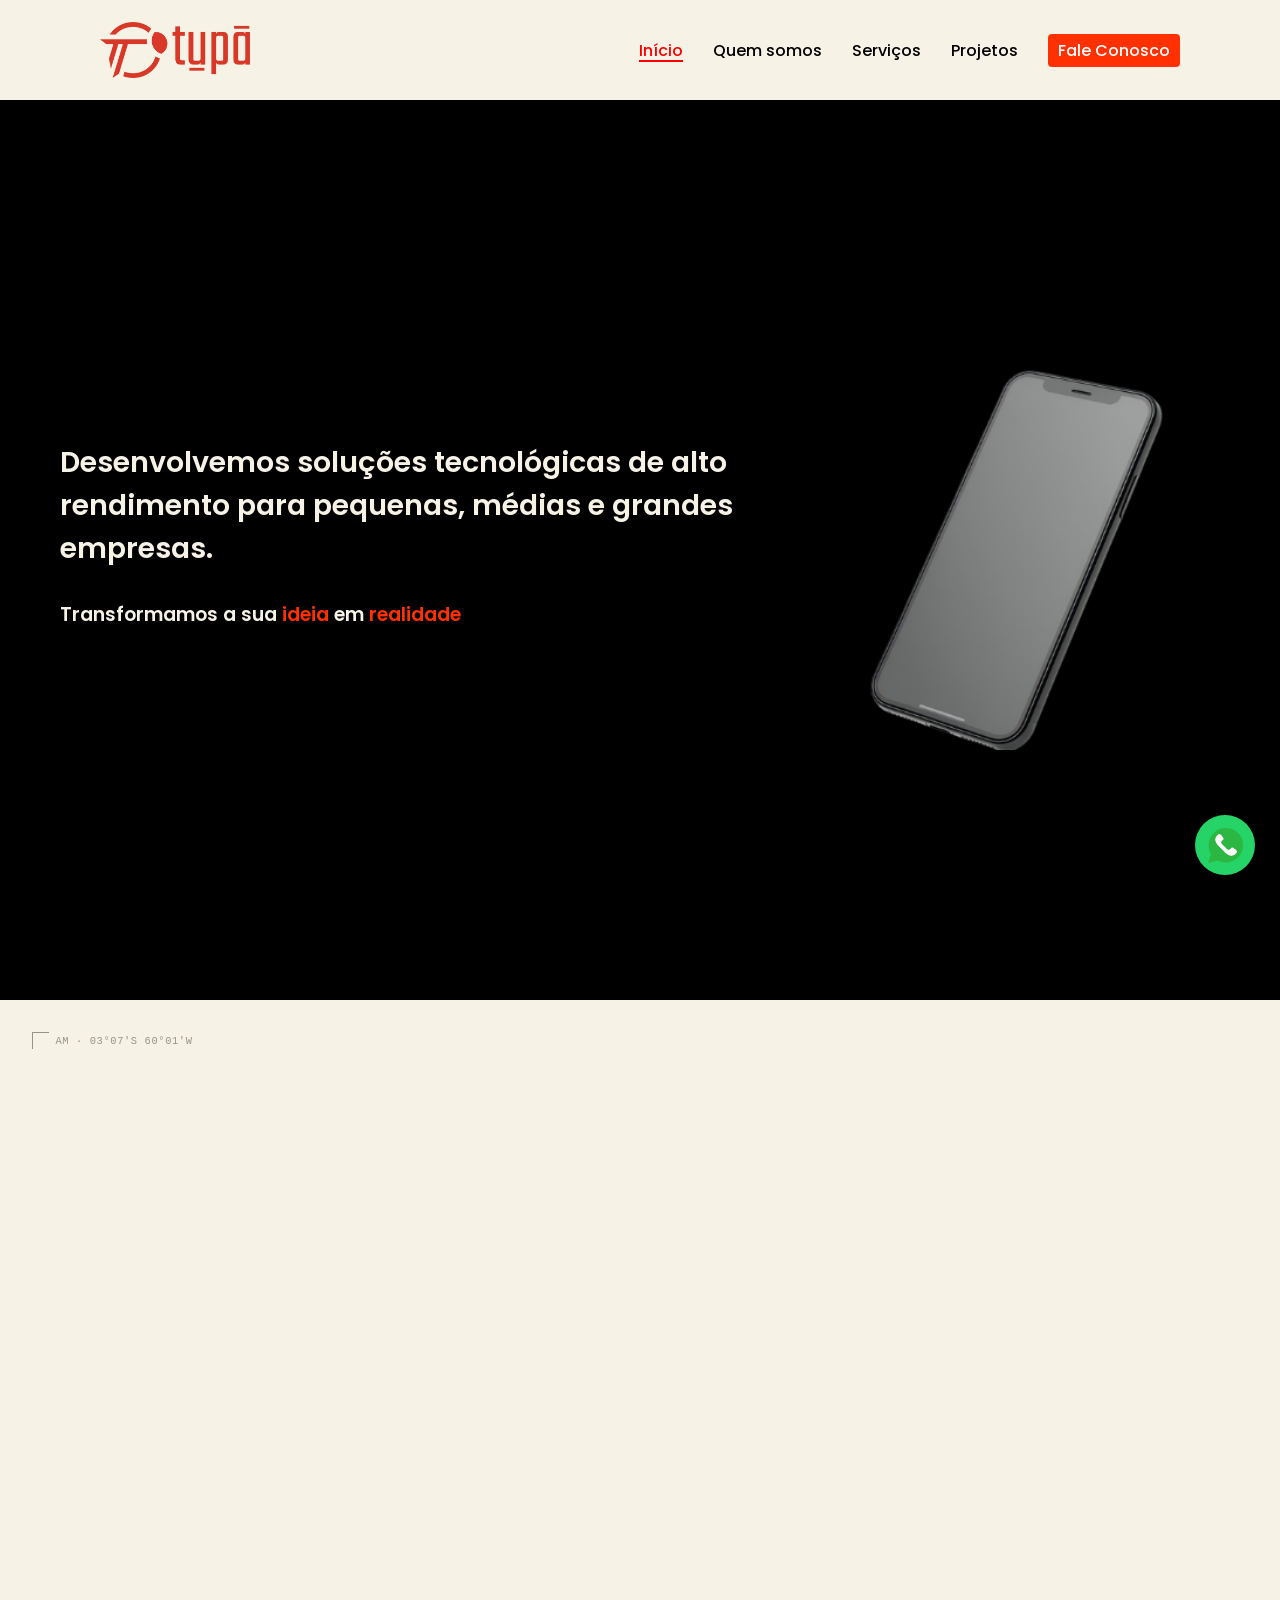
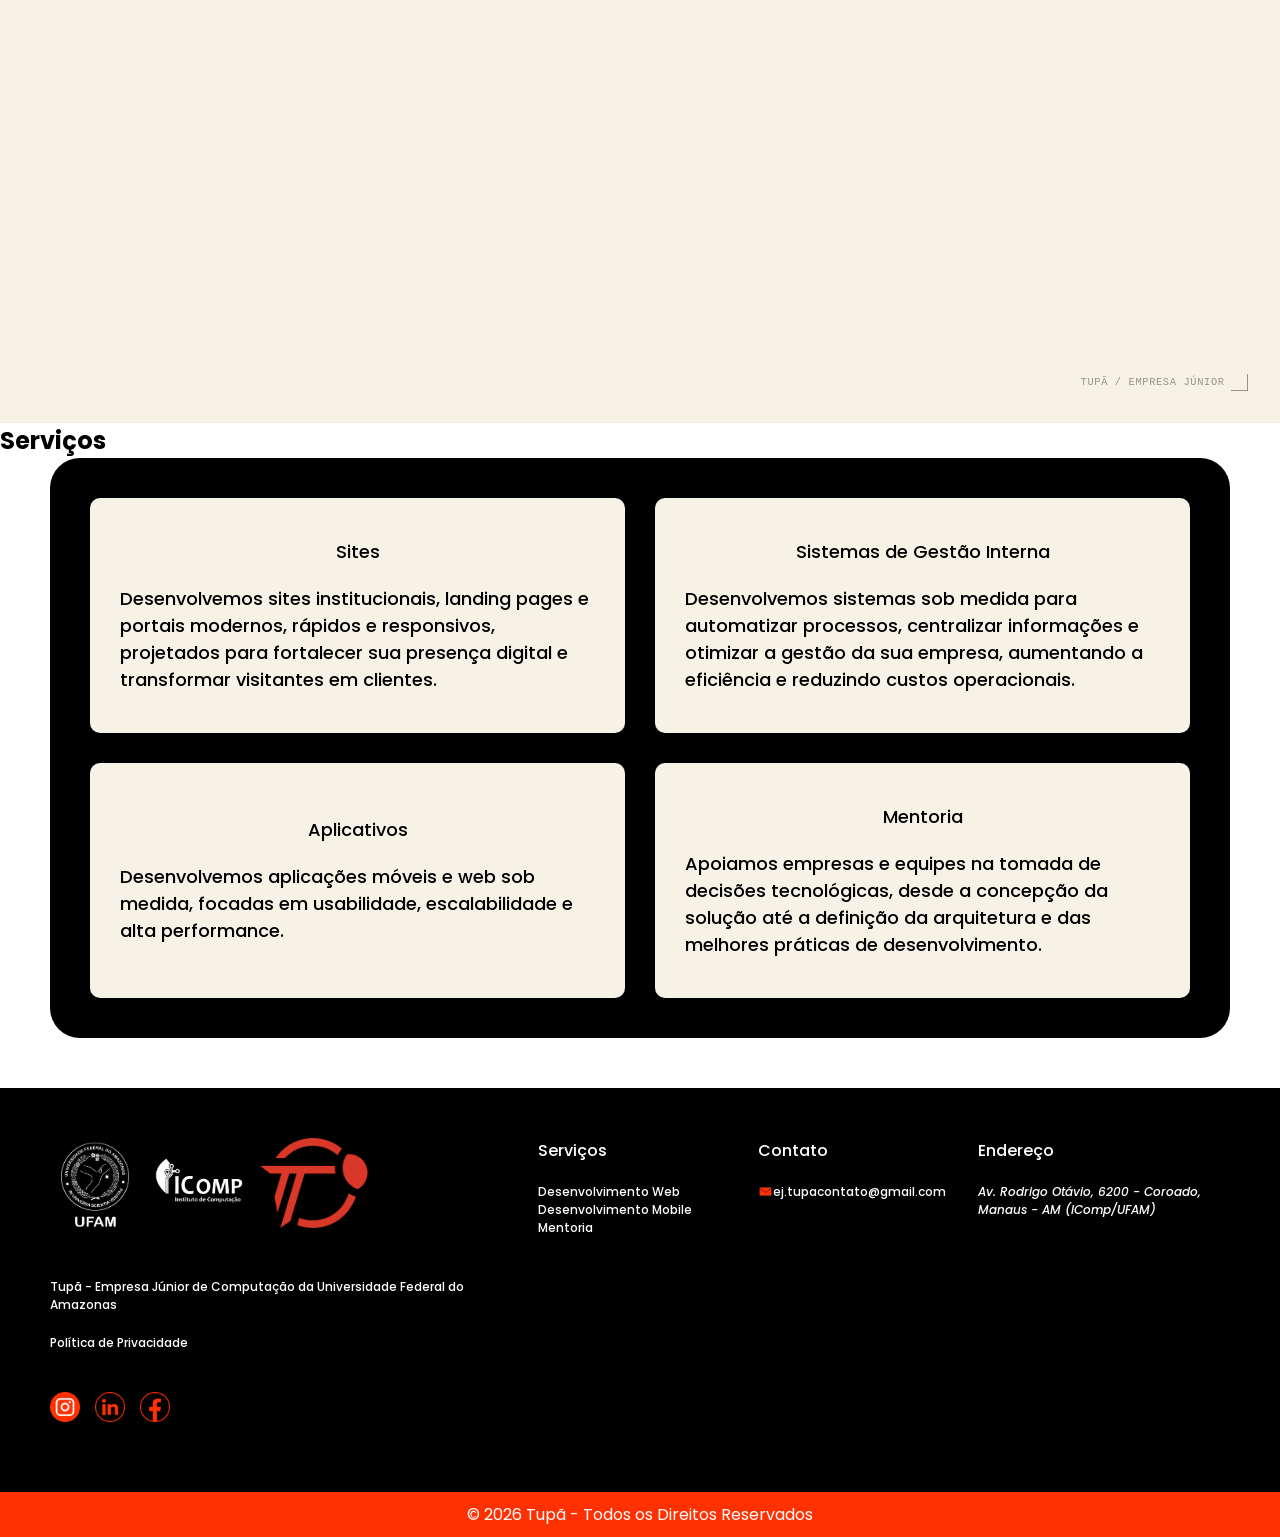
==== commit 65007370: "fix: Sections quem-somos redesign" ====
--- a/index.html
+++ b/index.html
@@ -51,16 +51,54 @@
         </section>
 
         <!-- section quem somoss-->
-        <section id="quem-somos" class="sobre">
-            <h2>Quem somos</h2>
-            <div class="secao-sobre-container">
-                <p>
-                    A Tupã é a <span>primeira Empresa Júnior</span> de Computação da Região Norte do Brasil, especializada no desenvolvimento de soluções tecnológicas que impulsionam a transformação digital de empresas e organizações. Constituída por estudantes da Universidade Federal do Amazonas (UFAM), unimos excelência técnica, inovação e compromisso com resultados para entregar projetos de alta qualidade nas áreas de desenvolvimento de software, consultoria e tecnologia. Mais do que criar soluções, buscamos estabelecer parcerias estratégicas, oferecendo serviços que geram valor, eficiência e crescimento para nossos clientes, enquanto formamos profissionais preparados para liderar os desafios do mercado.
-                </p>
-                <img src="./assets/images/icons/ApenasIconePrincipal.png" alt="Ícone principal Tupã">
+          <section id="quem-somos">
+            <span class="qs-corner qs-tl">AM · 03°07'S 60°01'W</span>
+            <span class="qs-corner qs-br">TUPÃ / EMPRESA JÚNIOR</span>
+ 
+            <div class="qs-wrap">
+                <div class="qs-eyebrow"><span class="qs-dot"></span>SOBRE A TUPÃ</div>
+                <h2>Quem somos</h2>
+                <div class="qs-rule"></div>
+ 
+                <div class="secao-sobre-container">
+                    <div class="qs-orbit-stage">
+                        <div class="qs-orbit-glow"></div>
+                        <div class="qs-orbit-ring"></div>
+                        <div class="qs-orbit-ring-inner"></div>
+                        <div class="qs-orbit-rotator"><div class="qs-satellite"></div></div>
+                        <div class="qs-logo-wrap">
+                            <img src="./assets/images/icons/ApenasIconePrincipal.png" alt="Ícone principal Tupã">
+                        </div>
+                        <div class="qs-chip qs-chip-top"><span class="qs-chip-dot"></span>1ª <b>no Norte do Brasil</b></div>
+                        <div class="qs-chip qs-chip-bottom"><span class="qs-chip-dot"></span><b>UFAM</b> · Amazonas</div>
+                    </div>
+ 
+                    <div class="qs-text-col">
+                        <p class="qs-lede">
+                            A Tupã é a <span>primeira Empresa Júnior</span> de Computação da Região Norte do Brasil, especializada no desenvolvimento de soluções tecnológicas que impulsionam a transformação digital de empresas e organizações. Constituída por estudantes da Universidade Federal do Amazonas (UFAM), unimos excelência técnica, inovação e compromisso com resultados para entregar projetos de alta qualidade nas áreas de desenvolvimento de software, consultoria e tecnologia. Mais do que criar soluções, buscamos estabelecer parcerias estratégicas, oferecendo serviços que geram valor, eficiência e crescimento para nossos clientes, enquanto formamos profissionais preparados para liderar os desafios do mercado.
+                        </p>
+ 
+                        <div class="qs-pillars">
+                            <div class="qs-pillar">
+                                <div class="qs-pillar-icon"><svg viewBox="0 0 24 24" fill="none" stroke-width="2" stroke-linecap="round" stroke-linejoin="round"><circle cx="12" cy="12" r="9"/><circle cx="12" cy="12" r="4.2"/><circle cx="12" cy="12" r="0.6" fill="#F7F2E6"/></svg></div>
+                                <h3>Excelência técnica</h3>
+                                <p>Rigor e padrão elevado em cada linha de código e em cada entrega de projeto.</p>
+                            </div>
+                            <div class="qs-pillar">
+                                <div class="qs-pillar-icon"><svg viewBox="0 0 24 24" fill="none" stroke-width="2" stroke-linecap="round" stroke-linejoin="round"><path d="M12 2v3M12 19v3M4.2 4.2l2.1 2.1M17.7 17.7l2.1 2.1M2 12h3M19 12h3M4.2 19.8l2.1-2.1M17.7 6.3l2.1-2.1"/><circle cx="12" cy="12" r="4"/></svg></div>
+                                <h3>Inovação</h3>
+                                <p>Tecnologia aplicada para impulsionar a transformação digital de organizações.</p>
+                            </div>
+                            <div class="qs-pillar">
+                                <div class="qs-pillar-icon"><svg viewBox="0 0 24 24" fill="none" stroke-width="2" stroke-linecap="round" stroke-linejoin="round"><path d="M8 12l3 3 6-6"/><circle cx="12" cy="12" r="9"/></svg></div>
+                                <h3>Compromisso</h3>
+                                <p>Parcerias estratégicas que geram valor, eficiência e crescimento real.</p>
+                            </div>
+                        </div>
+                    </div>
+                </div>
             </div>
         </section>
-
         <!-- Seçao do quadro com os cards que descrevem os serviços -->
         <section id="servicos" class="servicos">
             <h2>Serviços</h2>
--- a/css/style.css
+++ b/css/style.css
@@ -105,43 +105,292 @@
   display:block;
 }
 
-/*Seção quem somos*/
-
-.sobre, .servicos{
-  background-color: #F7F2E6;
-  display: flex;
-  flex-direction: column;
-  align-items: center;
-  min-height: 100vh;
-  padding-bottom: 100px;
-}
-
-.sobre h2,
-.servicos h2{
-  font-weight: 600;
-  padding: 60px;
-}
-
+
+/* =========================================================
+   QUEM SOMOS — redesign
+========================================================= */
+
+#quem-somos{
+  --qs-cream: #F7F2E6;
+  --qs-cream-deep: #EEE6D3;
+  --qs-ink: #15100A;
+  --qs-ink-soft: rgba(21,16,10,0.66);
+  --qs-ink-faint: rgba(21,16,10,0.42);
+  --qs-red: #FF3B1F;
+  --qs-red-deep: #D93728;
+  --qs-brown: #3F1800;
+  --qs-line: rgba(21,16,10,0.11);
+
+  position: relative;
+  isolation: isolate;
+  overflow: hidden;
+  background: var(--qs-cream);
+  padding: 6rem 1.5rem 7rem;
+  font-family: 'Inter', 'Poppins', sans-serif;
+  color: var(--qs-ink);
+}
+
+#quem-somos *{ box-sizing: border-box; }
+
+/* ---------- fundo em grid de pontos (efeito circuito) ---------- */
+#quem-somos::before{
+  content:'';
+  position:absolute; inset:0;
+  background-image: radial-gradient(var(--qs-ink) 0.6px, transparent 0.6px);
+  background-size: 28px 28px;
+  opacity: 0.055;
+  z-index: 0;
+  -webkit-mask-image: radial-gradient(ellipse 80% 65% at 50% 40%, black 40%, transparent 90%);
+          mask-image: radial-gradient(ellipse 80% 65% at 50% 40%, black 40%, transparent 90%);
+  pointer-events: none;
+}
+
+.qs-corner{
+  position:absolute;
+  font-family:'JetBrains Mono', monospace;
+  font-size:0.65rem;
+  letter-spacing:0.06em;
+  color: var(--qs-ink-faint);
+  z-index:1;
+  display:flex;
+  align-items:center;
+  gap:0.4rem;
+  pointer-events:none;
+}
+.qs-corner::before{
+  content:'';
+  width:16px; height:16px;
+  border-left:1.5px solid var(--qs-ink-faint);
+  border-top:1.5px solid var(--qs-ink-faint);
+}
+.qs-corner.qs-tl{ top:2rem; left:2rem; }
+.qs-corner.qs-br{ bottom:2rem; right:2rem; flex-direction:row-reverse; }
+.qs-corner.qs-br::before{
+  border-left:none; border-top:none;
+  border-right:1.5px solid var(--qs-ink-faint);
+  border-bottom:1.5px solid var(--qs-ink-faint);
+}
+
+.qs-wrap{
+  position:relative; z-index:2;
+  max-width: 1180px;
+  margin: 0 auto;
+}
+
+/* ---------- cabeçalho da seção ---------- */
+#quem-somos .qs-eyebrow{
+  display:flex; align-items:center; gap:0.65rem;
+  font-family:'JetBrains Mono', monospace;
+  font-size:0.78rem;
+  letter-spacing:0.18em;
+  text-transform:uppercase;
+  color: var(--qs-red-deep);
+  font-weight:500;
+  margin-bottom:1.1rem;
+  opacity:0; transform:translateY(10px);
+  transition:opacity .7s ease, transform .7s ease;
+}
+#quem-somos .qs-eyebrow .qs-dot{
+  width:7px; height:7px; border-radius:50%;
+  background: var(--qs-red);
+  box-shadow: 0 0 0 4px rgba(255,59,31,0.15);
+  flex:none;
+}
+
+#quem-somos h2{
+  font-family:'Space Grotesk', 'Poppins', sans-serif;
+  font-weight:700;
+  font-size: clamp(2.4rem, 5vw, 3.4rem);
+  letter-spacing:-0.01em;
+  margin:0 0 1.9rem;
+  color: var(--qs-ink);
+  opacity:0; transform:translateY(14px);
+  transition:opacity .8s ease .05s, transform .8s ease .05s;
+}
+
+.qs-rule{
+  width:0;
+  height:3px;
+  background: linear-gradient(90deg, var(--qs-red), var(--qs-brown));
+  margin-bottom: 3.4rem;
+  transition: width 1s cubic-bezier(.4,0,.2,1) .3s;
+}
+
+#quem-somos.is-visible .qs-eyebrow{ opacity:1; transform:none; }
+#quem-somos.is-visible h2{ opacity:1; transform:none; }
+#quem-somos.is-visible .qs-rule{ width:96px; }
+
+/* ---------- grid principal ---------- */
 .secao-sobre-container{
-  display: flex;
-  align-items: center;
-  justify-content: center;
-  padding: 60px;
-  gap: 100px
-}
-
-.secao-sobre-container p{
-  max-width: 100%;
-  line-height: 1.8;
-  margin: 0;
-  font-size: 20px;
-  font-weight: 600;
-}
-
-.secao-sobre-container img{
-  width: 300px;
-  margin: 0 60px;
-}
+  display:grid;
+  grid-template-columns: 460px 1fr;
+  gap: 4.5rem;
+  align-items:center;
+}
+
+/* ---------- visual em órbita ---------- */
+.qs-orbit-stage{
+  position:relative;
+  width: 100%;
+  max-width: 420px;
+  aspect-ratio: 1/1;
+  margin: 0 auto;
+  opacity:0; transform: scale(0.92);
+  transition: opacity 0.9s ease .15s, transform 0.9s ease .15s;
+}
+#quem-somos.is-visible .qs-orbit-stage{ opacity:1; transform:none; }
+
+.qs-orbit-glow{
+  position:absolute; inset:8%;
+  border-radius:50%;
+  background: radial-gradient(circle at 55% 40%, rgba(255,59,31,0.22), rgba(63,24,0,0.10) 55%, transparent 75%);
+  filter: blur(18px);
+  animation: qsPulseGlow 5s ease-in-out infinite;
+}
+@keyframes qsPulseGlow{
+  0%,100%{ transform:scale(1); opacity:1; }
+  50%{ transform:scale(1.06); opacity:0.75; }
+}
+
+.qs-orbit-ring{
+  position:absolute; inset:4%;
+  border-radius:50%;
+  border: 1.5px dashed rgba(63,24,0,0.35);
+  animation: qsSpin 34s linear infinite;
+}
+.qs-orbit-ring-inner{
+  position:absolute; inset:16%;
+  border-radius:50%;
+  border: 1px solid rgba(217,55,40,0.22);
+  animation: qsSpinReverse 22s linear infinite;
+}
+@keyframes qsSpin{ to{ transform:rotate(360deg); } }
+@keyframes qsSpinReverse{ to{ transform:rotate(-360deg); } }
+
+.qs-orbit-rotator{
+  position:absolute; inset:4%;
+  animation: qsSpin 34s linear infinite;
+}
+.qs-satellite{
+  position:absolute;
+  top:-4px; left:50%;
+  width:8px; height:8px;
+  margin-left:-4px;
+  border-radius:50%;
+  background: var(--qs-red);
+  box-shadow: 0 0 0 5px rgba(255,59,31,0.16), 0 0 10px rgba(255,59,31,0.6);
+}
+
+.qs-logo-wrap{
+  position:absolute; inset:0;
+  display:flex; align-items:center; justify-content:center;
+}
+.qs-logo-wrap img{
+  width:52%;
+  filter: drop-shadow(0 14px 26px rgba(63,24,0,0.22));
+}
+
+.qs-chip{
+  position:absolute;
+  display:flex; align-items:center; gap:0.4rem;
+  background: rgba(247,242,230,0.72);
+  -webkit-backdrop-filter: blur(10px);
+  backdrop-filter: blur(10px);
+  border: 1px solid var(--qs-line);
+  padding: 0.5rem 0.75rem;
+  border-radius: 999px;
+  font-family:'JetBrains Mono', monospace;
+  font-size:0.68rem;
+  letter-spacing:0.03em;
+  color: var(--qs-ink-soft);
+  box-shadow: 0 8px 22px rgba(21,16,10,0.07);
+  animation: qsFloatChip 5.5s ease-in-out infinite;
+  white-space: nowrap;
+}
+.qs-chip b{ color:var(--qs-ink); font-weight:600; font-family:'Inter','Poppins',sans-serif; }
+.qs-chip .qs-chip-dot{ width:6px; height:6px; border-radius:50%; background:var(--qs-red); flex:none; }
+
+.qs-chip-top{ top:0%; right:-6%; animation-delay:0s; }
+.qs-chip-bottom{ bottom:2%; left:-10%; animation-delay:1.4s; }
+
+@keyframes qsFloatChip{
+  0%,100%{ transform: translateY(0); }
+  50%{ transform: translateY(-7px); }
+}
+
+/* ---------- coluna de texto ---------- */
+.qs-text-col{
+  opacity:0; transform: translateY(16px);
+  transition: opacity 0.9s ease .25s, transform 0.9s ease .25s;
+}
+#quem-somos.is-visible .qs-text-col{ opacity:1; transform:none; }
+
+.secao-sobre-container > p,
+.qs-text-col p.qs-lede{
+  font-size: 1.16rem;
+  line-height:1.75;
+  font-weight:500;
+  color: var(--qs-ink);
+  margin: 0 0 2.6rem;
+  max-width: 62ch;
+}
+#quem-somos p span{
+  color: var(--qs-red);
+  font-weight:600;
+}
+
+/* ---------- pilares ---------- */
+.qs-pillars{
+  display:grid;
+  grid-template-columns: repeat(3, 1fr);
+  gap:1.1rem;
+}
+.qs-pillar{
+  position:relative;
+  background: var(--qs-cream-deep);
+  border:1px solid var(--qs-line);
+  border-radius: 14px;
+  padding: 1.4rem 1.3rem 1.5rem;
+  opacity:0; transform: translateY(18px);
+  transition: opacity .7s ease, transform .7s ease, border-color .3s ease, box-shadow .3s ease, background .3s ease;
+}
+#quem-somos.is-visible .qs-pillar{ opacity:1; transform:none; }
+#quem-somos.is-visible .qs-pillar:nth-child(1){ transition-delay:.35s; }
+#quem-somos.is-visible .qs-pillar:nth-child(2){ transition-delay:.48s; }
+#quem-somos.is-visible .qs-pillar:nth-child(3){ transition-delay:.61s; }
+
+.qs-pillar:hover{
+  border-color: rgba(255,59,31,0.4);
+  box-shadow: 0 14px 30px rgba(21,16,10,0.09);
+  background: #F5EEDC;
+  transform: translateY(-3px);
+}
+
+.qs-pillar-icon{
+  width:34px; height:34px;
+  border-radius:9px;
+  background: linear-gradient(135deg, var(--qs-red), var(--qs-brown));
+  display:flex; align-items:center; justify-content:center;
+  margin-bottom:0.9rem;
+}
+.qs-pillar-icon svg{ width:17px; height:17px; stroke:#F7F2E6; }
+
+.qs-pillar h3{
+  font-family:'Space Grotesk', 'Poppins', sans-serif;
+  font-size:1rem;
+  font-weight:600;
+  margin:0 0 0.45rem;
+  color: var(--qs-ink);
+}
+.qs-pillar p{
+  font-size:0.87rem;
+  line-height:1.55;
+  color: var(--qs-ink-soft);
+  margin:0;
+}
+
+/* ---------- responsivo ---------- */
+
 
 /*seção serviços*/
 
@@ -295,6 +544,97 @@
 }
 
 
+
+
+
+
+/*seção contato*/
+
+
+.secao-contato{
+  background-color: #F7F2E6;
+  padding: 70px;
+}
+
+.contato-cabecalho{
+  max-width: 70%;
+}
+
+.contato-cabecalho h2{
+  font-size: 50px;
+  font-weight: 600;
+  line-height: 1.4;
+  margin-bottom: 50px;
+
+}
+
+.contato-cabecalho p{
+  font-weight: bold;
+  font-size: 20px;
+  font-weight: 600;
+  letter-spacing: .5px;
+  width: 60%;
+}
+
+.form-contato{
+  display: flex;
+  flex-direction: column;
+  padding: 60px 150px 60px 60px;
+  margin: 100px 30px 0;
+  background-color: #fff;
+  border: 1px solid rgba(0, 0, 0, 0.3);
+  border-radius: 20px;
+  gap: 25px;
+}
+
+.form-grupo {
+  display: flex;
+  flex-direction: column;
+  gap: 15px;
+}
+
+.form-grupo label{
+  font-weight: bold;
+  font-size: 20px;
+  font-weight: 600;
+  letter-spacing: .3px;
+}
+
+.form-grupo input,
+.form-grupo select,
+.form-grupo textarea{
+  padding: 10px;
+  border: 1px solid rgba(0, 0, 0, 0.3);
+  border-radius: 10px;
+}
+
+.form-grupo select,
+.nome-input input{
+    /* Estilo apenas para o primeiro input e o select*/
+    width: 60%;
+}
+
+.form-grupo input::placeholder{
+  color: #999;
+  font-size: 16px;
+  font-weight: 500;
+  font-family: "Poppins", sans-serif;
+}
+
+.form-tel-email{
+  display: flex;
+  justify-content: space-between;
+  gap: 60px;
+}
+
+.form-tel-email .form-grupo{
+  min-width: 35%;
+}
+
+
+
+
+
 /*resposividade para mobile*/
 
 @media (max-width: 768px) {
@@ -433,24 +773,18 @@
 
   /*seção sobre*/
 
-  .sobre h2{
-    padding: 70px 0 30px;
-    font-size: 28px;
-  }
-
-  .secao-sobre-container{
-    padding: 20px;
-    flex-direction: column;
-    gap: 50px;
-  }
-
-  .secao-sobre-container p{
-    font-size: 16px;
-  }
-
-  .secao-sobre-container img{
-    width: 150px;
-  }
+  
+  .secao-sobre-container{ grid-template-columns: 1fr; gap:3rem; }
+  .qs-orbit-stage{ max-width: 300px; }
+  .qs-pillars{ grid-template-columns: 1fr; }
+  .qs-corner{ display:none; }
+
+
+@media (prefers-reduced-motion: reduce){
+  .qs-orbit-ring, .qs-orbit-ring-inner, .qs-orbit-rotator, .qs-orbit-glow, .qs-chip{
+    animation: none !important;
+  }
+}
 
   /*seção serviços*/
 
@@ -558,4 +892,6 @@
   .redes-sociais img{
     width: 30px;
   }
+
+  
 }
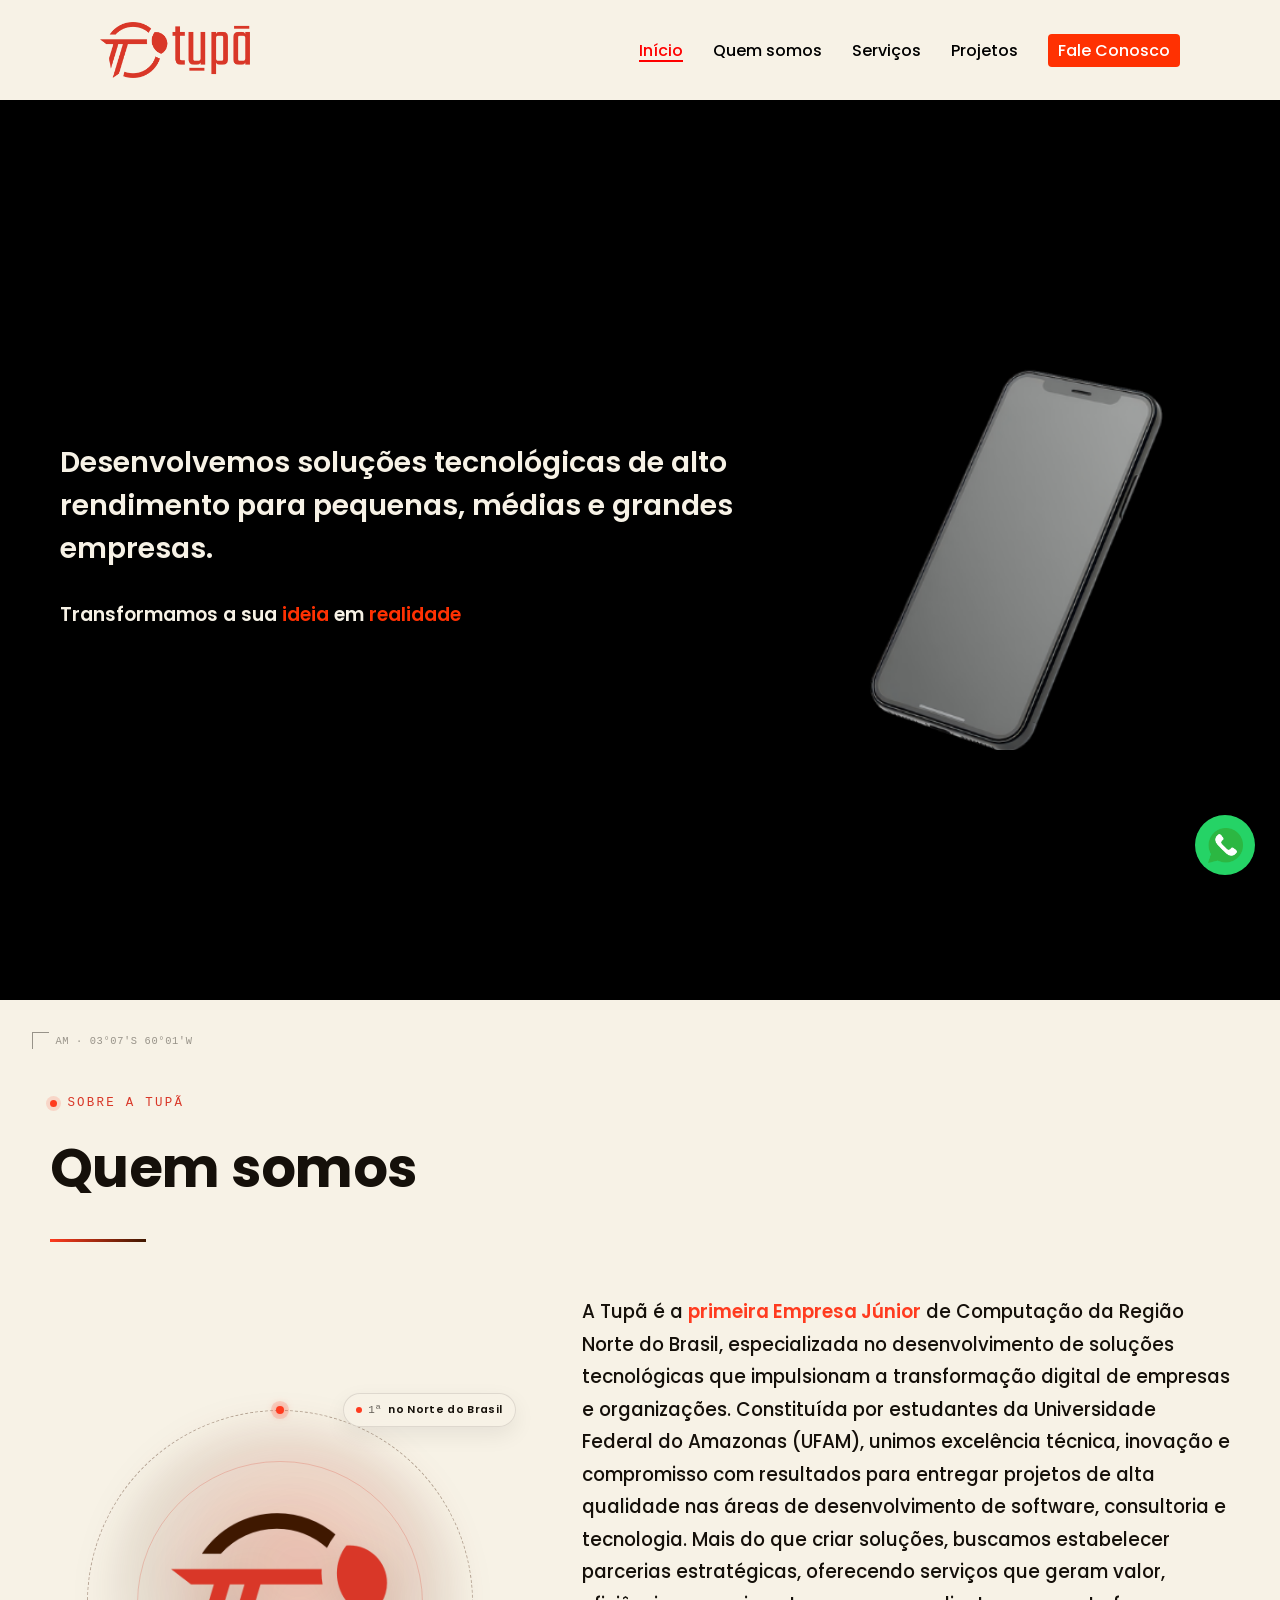
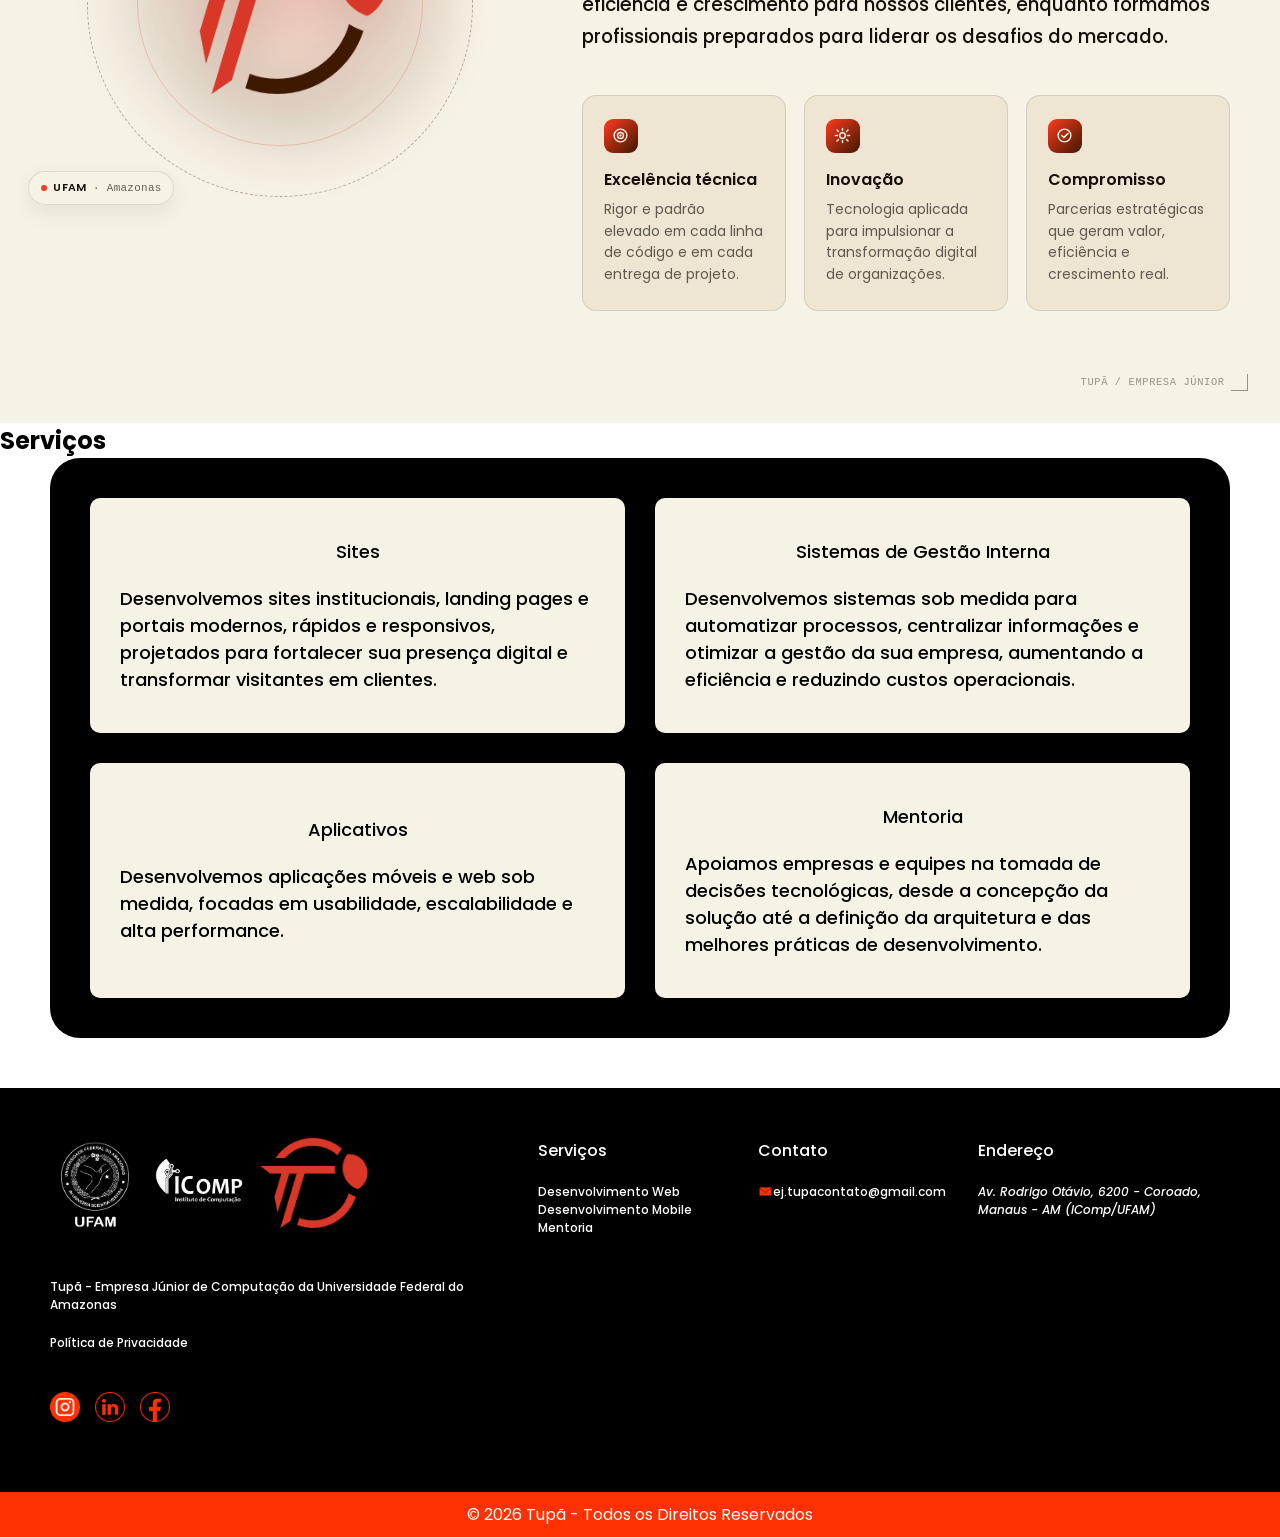
==== commit 7030c490: "fix: Correção js quem-somos" ====
--- a/index.html
+++ b/index.html
@@ -207,5 +207,27 @@
 
     <script src="./js/script.js"></script>
 
+    <script>
+      // Ativa a animação de entrada da seção "Quem somos"
+      document.addEventListener('DOMContentLoaded', function () {
+        var secaoQuemSomos = document.getElementById('quem-somos');
+        if (!secaoQuemSomos) return;
+
+        var observer = new IntersectionObserver(function (entries) {
+          entries.forEach(function (entry) {
+            if (entry.isIntersecting) {
+              secaoQuemSomos.classList.add('is-visible');
+              observer.disconnect();
+            }
+          });
+        }, { threshold: 0.18 });
+
+        observer.observe(secaoQuemSomos);
+      });
+    </script>
+
+</body>
+</html>
+
 </body>
 </html>
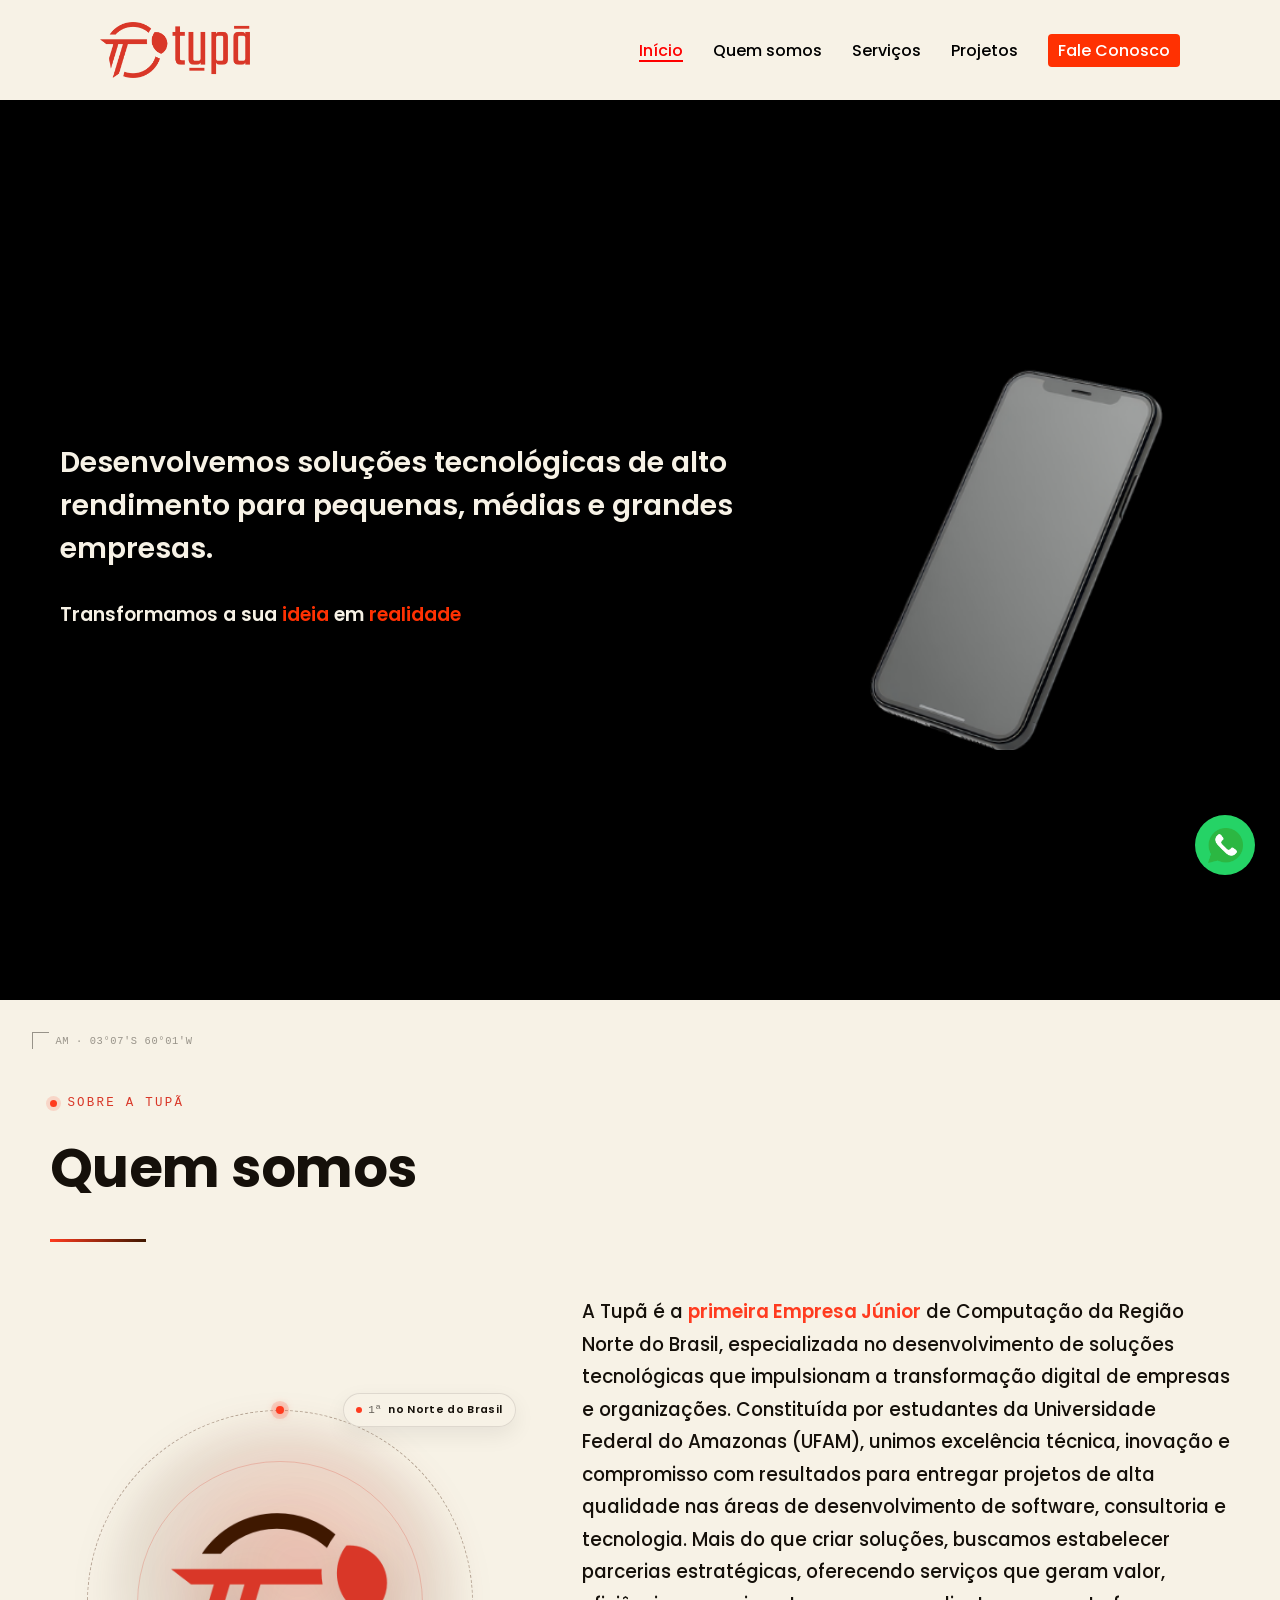
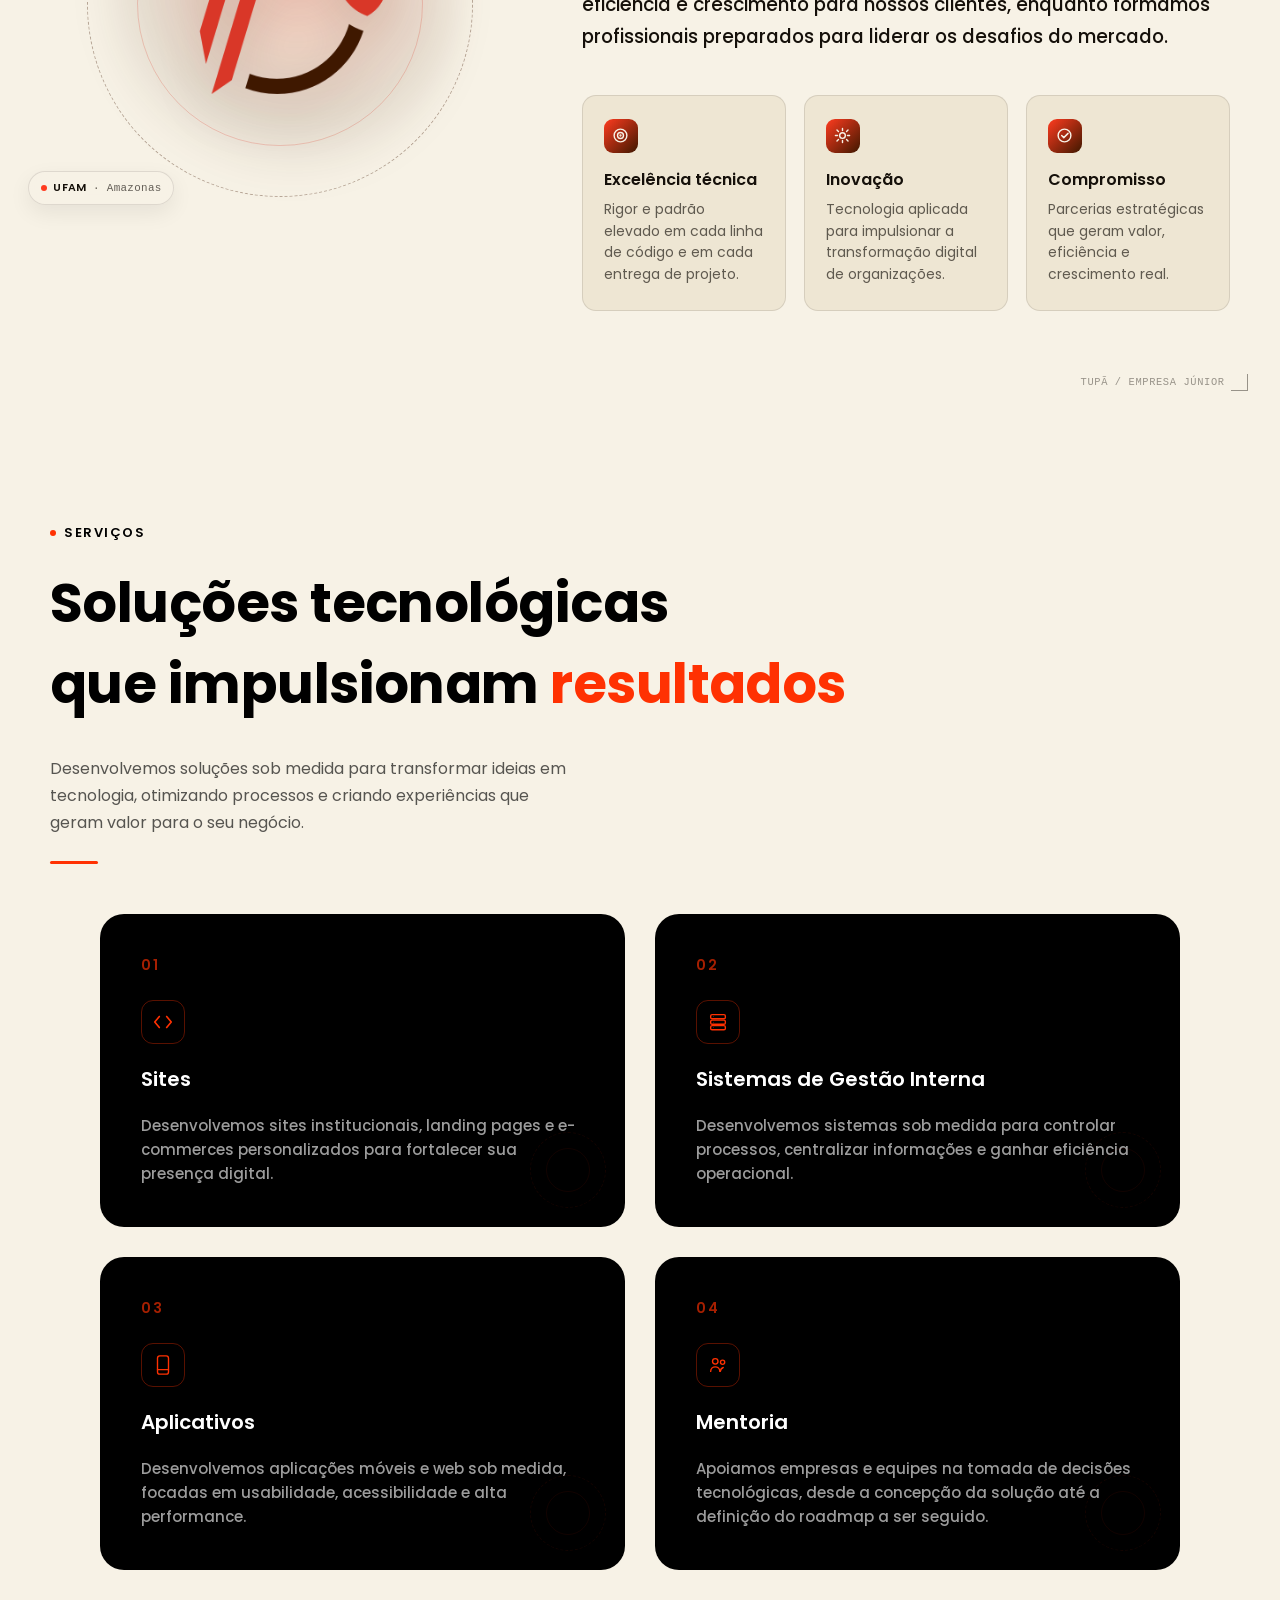
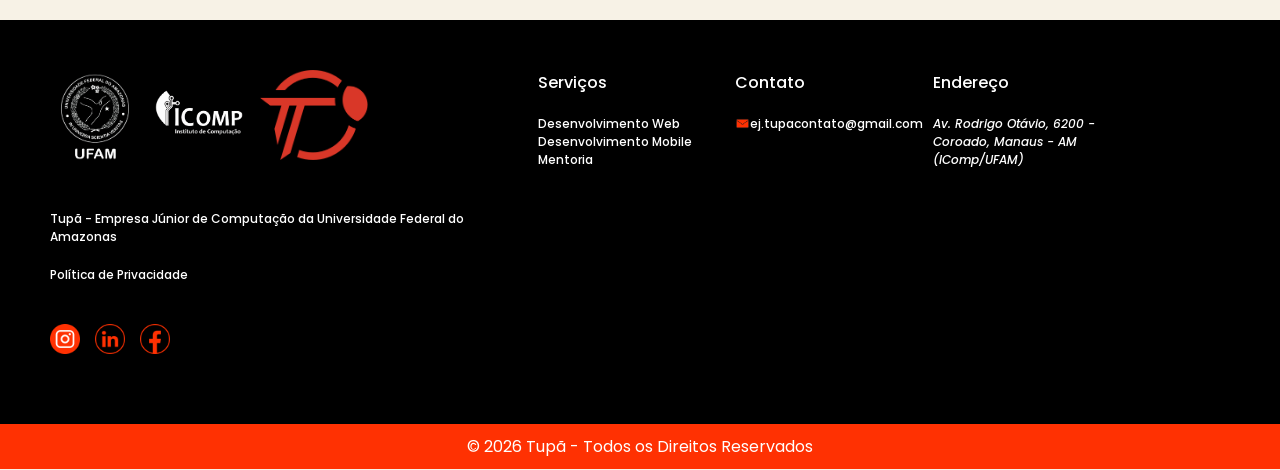
==== commit 22704644: "Redesign da Seção Serviços" ====
--- a/index.html
+++ b/index.html
@@ -51,7 +51,7 @@
         </section>
 
         <!-- section quem somoss-->
-          <section id="quem-somos">
+        <section id="quem-somos">
             <span class="qs-corner qs-tl">AM · 03°07'S 60°01'W</span>
             <span class="qs-corner qs-br">TUPÃ / EMPRESA JÚNIOR</span>
  
@@ -101,38 +101,101 @@
         </section>
         <!-- Seçao do quadro com os cards que descrevem os serviços -->
         <section id="servicos" class="servicos">
-            <h2>Serviços</h2>
+
+            <div class="servicos-topo">
+                <p class="servicos-eyebrow">
+                    <span class="servicos-eyebrow-dot" aria-hidden="true"></span>
+                    SERVIÇOS
+                </p>
+
+                <h2 class="servicos-title">Soluções tecnológicas<br>que impulsionam <span class="destaque">resultados</span></h2>
+
+                <p class="servicos-description">Desenvolvemos soluções sob medida para transformar ideias em tecnologia, otimizando processos e criando experiências que geram valor para o seu negócio.</p>
+
+                <span class="servicos-linha" aria-hidden="true"></span>
+            </div>
 
             <div class="quadro-servicos">
                 <article class="card-servico">
+                    <span class="card-numero">01</span>
+
+                    <div class="card-icone" aria-hidden="true">
+                        <svg viewBox="0 0 24 24" fill="none" stroke="currentColor" stroke-width="1.8" stroke-linecap="round" stroke-linejoin="round">
+                            <polyline points="8 6 3 12 8 18"></polyline>
+                            <polyline points="16 6 21 12 16 18"></polyline>
+                        </svg>
+                    </div>
+
                     <h3>Sites</h3>
-                    <p class="txt-desktop">Desenvolvemos sites institucionais, landing pages e portais modernos, rápidos e responsivos, projetados para fortalecer sua presença digital e transformar visitantes em clientes.</p>
-
                     <p class="txt-mobile">Desenvolvemos sites institucionais, landing pages e e-commerces personalizados para fortalecer sua presença digital.</p>
-                </article>
-
-                <article class="card-servico">
+
+                    <span class="card-orbita" aria-hidden="true"></span>
+                    <span class="card-orbita card-orbita--interna" aria-hidden="true"></span>
+                    <span class="card-ponto" aria-hidden="true"></span>
+                </article>
+
+                <article class="card-servico">
+                    <span class="card-numero">02</span>
+
+                    <div class="card-icone" aria-hidden="true">
+                        <svg viewBox="0 0 24 24" fill="none" stroke="currentColor" stroke-width="1.5" stroke-linecap="round" stroke-linejoin="round">
+                            <rect x="4" y="4" width="16" height="4.5" rx="1.5"></rect>
+                            <rect x="4" y="10" width="16" height="4.5" rx="1.5"></rect>
+                            <rect x="4" y="16" width="16" height="4.5" rx="1.5"></rect>
+                            <circle cx="7" cy="6.25" r="0.4" fill="currentColor" stroke="none"></circle>
+                            <circle cx="7" cy="12.25" r="0.4" fill="currentColor" stroke="none"></circle>
+                            <circle cx="7" cy="18.25" r="0.4" fill="currentColor" stroke="none"></circle>
+                        </svg>
+                    </div>
+
                     <h3>Sistemas de Gestão Interna</h3>
-                    <p class="txt-desktop">Desenvolvemos sistemas sob medida para automatizar processos, centralizar informações e otimizar a gestão da sua empresa, aumentando a eficiência e reduzindo custos operacionais.</p>
-
                     <p class="txt-mobile">Desenvolvemos sistemas sob medida para controlar processos, centralizar informações e ganhar eficiência operacional.</p>
-                </article>
-
-                <article class="card-servico">
+
+                    <span class="card-orbita" aria-hidden="true"></span>
+                    <span class="card-orbita card-orbita--interna" aria-hidden="true"></span>
+                    <span class="card-ponto" aria-hidden="true"></span>
+                </article>
+
+                <article class="card-servico">
+                    <span class="card-numero">03</span>
+
+                    <div class="card-icone" aria-hidden="true">
+                        <svg viewBox="0 0 24 24" fill="none" stroke="currentColor" stroke-width="1.5" stroke-linecap="round" stroke-linejoin="round">
+                            <rect x="6" y="2" width="12" height="20" rx="2.5"></rect>
+                            <line x1="6" y1="17" x2="18" y2="17"></line>
+                        </svg>
+                    </div>
+
                     <h3>Aplicativos</h3>
-                    <p class="txt-desktop">Desenvolvemos aplicações móveis e web sob medida, focadas em usabilidade, escalabilidade e alta performance.</p>
-
                     <p class="txt-mobile">Desenvolvemos aplicações móveis e web sob medida, focadas em usabilidade, acessibilidade e alta performance.</p>
-                </article>
-
-                <article class="card-servico">
+
+                    <span class="card-orbita" aria-hidden="true"></span>
+                    <span class="card-orbita card-orbita--interna" aria-hidden="true"></span>
+                    <span class="card-ponto" aria-hidden="true"></span>
+                </article>
+
+                <article class="card-servico">
+                    <span class="card-numero">04</span>
+
+                    <div class="card-icone" aria-hidden="true">
+                        <svg viewBox="0 0 24 24" fill="none" stroke="currentColor" stroke-width="1.5" stroke-linecap="round" stroke-linejoin="round">
+                            <circle cx="9" cy="8" r="3"></circle>
+                            <path d="M4 19c0-3 2.5-5 5-5s5 2 5 5"></path>
+                            <circle cx="17" cy="9" r="2.3"></circle>
+                            <path d="M14.5 19c0.3-2.2 1.7-3.8 3.2-4.3"></path>
+                        </svg>
+                    </div>
+
                     <h3>Mentoria</h3>
-                    <p class="txt-desktop">Apoiamos empresas e equipes na tomada de decisões tecnológicas, desde a concepção da solução até a definição da arquitetura e das melhores práticas de desenvolvimento.</p>
-
-                    <p class="txt-mobile">Apoiamos empresas e equipes no consumo de decisões tecnológicas, desde a concepção da solução até a definição do roadmap a ser seguido.</p>
+                    <p class="txt-mobile">Apoiamos empresas e equipes na tomada de decisões tecnológicas, desde a concepção da solução até a definição do roadmap a ser seguido.</p>
+
+                    <span class="card-orbita" aria-hidden="true"></span>
+                    <span class="card-orbita card-orbita--interna" aria-hidden="true"></span>
+                    <span class="card-ponto" aria-hidden="true"></span>
                 </article>
             </div>
         </section>
+
     </main>
 
     <!-- aqui o footer  -->
--- a/css/style.css
+++ b/css/style.css
@@ -11,6 +11,7 @@
 
 body {
   font-family: 'Poppins', sans-serif;
+  background: #F7F2E6;
 }
 
 /*menu*/
@@ -124,7 +125,7 @@
   position: relative;
   isolation: isolate;
   overflow: hidden;
-  background: var(--qs-cream);
+  background: #F7F2E6;
   padding: 6rem 1.5rem 7rem;
   font-family: 'Inter', 'Poppins', sans-serif;
   color: var(--qs-ink);
@@ -389,41 +390,252 @@
   margin:0;
 }
 
-/* ---------- responsivo ---------- */
-
-
 /*seção serviços*/
 
-.quadro-servicos{
-  background-color: #000;
-  padding: 40px;
-  margin: 0 50px 50px;
-  border-radius: 30px;
-  display: grid;
-  grid-template-columns: repeat(2, 1fr);
-  gap: 30px;
-}
-
-.card-servico{
-  background-color: #F7F2E6;
-  padding: 30px;
-  border-radius: 10px;
-  display: flex;
-  align-items: center;
-  justify-content: center;
-  flex-direction: column;
+.servicos {
+    padding: 100px 50px 0;
+}
+
+.servicos-topo {
+    max-width: 820px;
+    margin: 0 0 50px;
+}
+
+.servicos-eyebrow {
+    display: flex;
+    align-items: center;
+    gap: 8px;
+    font-size: 13px;
+    font-weight: 600;
+    letter-spacing: 0.12em;
+    text-transform: uppercase;
+    color: #000000;
+    margin-bottom: 20px;
+    opacity: 0;
+    transform: translateY(16px);
+    transition: opacity 0.6s ease, transform 0.6s ease;
+}
+
+.servicos-eyebrow-dot {
+    width: 6px;
+    height: 6px;
+    border-radius: 50%;
+    background-color: #FF3102;
+    flex-shrink: 0;
+}
+
+.servicos-title {
+    font-family:'Space Grotesk', 'Poppins', sans-serif;
+    font-weight:700;
+    font-size: clamp(2.4rem, 5vw, 3.4rem);
+    letter-spacing:-0.01em;
+    margin:0 0 1.9rem;
+    color: var(--qs-ink);
+    opacity:0; transform:translateY(14px);
+    transition:opacity .8s ease .05s, transform .8s ease .05s;
+}
+
+.servicos-title .destaque {
+    color: #FF3102;
+}
+
+.servicos-description {
+    max-width: 520px;
+    font-size: 16px;
+    line-height: 1.7;
+    font-weight: 400;
+    color: rgba(0, 0, 0, 0.65);
+    margin-bottom: 24px;
+    opacity: 0;
+    transform: translateY(16px);
+    transition: opacity 0.6s ease, transform 0.6s ease;
+}
+
+.servicos-linha {
+    display: block;
+    width: 48px;
+    height: 3px;
+    border-radius: 2px;
+    background-color: #FF3102;
+    opacity: 0;
+    transform: scaleX(0);
+    transform-origin: left;
+    transition: opacity 0.5s ease, transform 0.5s ease;
+}
+
+.quadro-servicos {
+    background-color: transparent;
+    padding: 0;
+    margin: 0 50px 50px;
+    display: grid;
+    grid-template-columns: repeat(2, 1fr);
+    gap: 30px;
+}
+
+.card-servico {
+    position: relative;
+    background-color: #000;
+    padding: 40px;
+    border-radius: 24px;
+    display: flex;
+    align-items: flex-start;
+    justify-content: center;
+    flex-direction: column;
+    border: 1px solid rgba(255, 49, 2, 0);
+    opacity: 0;
+    transform: translateY(18px);
+    transition: opacity 0.6s ease, transform 0.4s ease, border-color 0.4s ease, box-shadow 0.4s ease;
+}
+
+.card-servico:hover {
+    transform: scale(1.02) translateY(-4px);
+    border-color: rgba(255, 49, 2, 0.4);
+    box-shadow: 0 20px 40px rgba(0, 0, 0, 0.25), 0 0 0 1px rgba(255, 49, 2, 0.08);
+}
+
+.card-numero {
+    position: relative;
+    z-index: 1;
+    display: block;
+    font-size: 14px;
+    font-weight: 600;
+    color: #FF3102;
+    letter-spacing: 0.15em;
+    opacity: 0.65;
+    margin-bottom: 24px;
+    transition: opacity 0.4s ease;
+}
+
+.card-servico:hover .card-numero {
+    opacity: 1;
+}
+
+.card-icone {
+    position: relative;
+    z-index: 1;
+    width: 44px;
+    height: 44px;
+    display: flex;
+    align-items: center;
+    justify-content: center;
+    border: 1px solid rgba(255, 49, 2, 0.35);
+    border-radius: 12px;
+    color: #FF3102;
+    margin-bottom: 20px;
+    transition: transform 0.4s ease, border-color 0.4s ease, background-color 0.4s ease;
+}
+
+.card-icone svg {
+    width: 22px;
+    height: 22px;
+}
+
+.card-servico:hover .card-icone {
+    transform: translateY(-2px) rotate(-4deg);
+    border-color: rgba(255, 49, 2, 0.7);
+    background-color: rgba(255, 49, 2, 0.08);
 }
 
 .card-servico h3,
-.card-servico p{
-  font-weight: 500;
-  margin: 10px 0;
-  font-size: 18px;
-}
-
-.card-servico .txt-mobile{
-  display: none;
-}
+.card-servico p {
+    font-weight: 500;
+    margin: 10px 0;
+    font-size: 18px;
+    position: relative;
+    z-index: 1;
+}
+
+.card-servico h3 {
+    color: #FFFFFF;
+    font-size: 20px;
+    font-weight: 600;
+    margin-top: 0;
+}
+
+.card-servico p {
+    color: rgba(255, 255, 255, 0.61);
+    font-size: 15px;
+    line-height: 1.6;
+    margin-bottom: 0;
+}
+
+/* elementos orbitais — inspirados na imagem de referência */
+.card-orbita {
+    position: absolute;
+    bottom: 18px;
+    right: 18px;
+    width: 76px;
+    height: 76px;
+    border: 1px dashed rgba(255, 49, 2, 0.16);
+    border-radius: 50%;
+    opacity: 0.5;
+    pointer-events: none;
+    transition: opacity 0.5s ease, transform 0.5s ease;
+}
+
+.card-orbita--interna {
+    bottom: 34px;
+    right: 34px;
+    width: 44px;
+    height: 44px;
+    border-style: solid;
+    border-color: rgba(255, 49, 2, 0.14);
+}
+
+.card-servico:hover .card-orbita {
+    opacity: 0.9;
+    transform: scale(1.06);
+}
+
+.card-ponto {
+    position: absolute;
+    bottom: 40px;
+    right: 24px;
+    width: 5px;
+    height: 5px;
+    border-radius: 50%;
+    background-color: #FF3102;
+    opacity: 0;
+    transform: scale(0);
+    pointer-events: none;
+    transition: opacity 0.4s ease, transform 0.4s ease;
+}
+
+.card-servico:hover .card-ponto {
+    opacity: 1;
+    transform: scale(1);
+}
+
+/* ===== Entrada em viewport — mesma linguagem da seção "Quem somos" ===== */
+.servicos.is-visible .servicos-eyebrow,
+.servicos.is-visible .servicos-title,
+.servicos.is-visible .servicos-description,
+.servicos.is-visible .card-servico {
+    opacity: 1;
+    transform: translateY(0);
+}
+
+.servicos.is-visible .servicos-linha {
+    opacity: 1;
+    transform: scaleX(1);
+}
+
+.servicos.is-visible .servicos-eyebrow { transition-delay: 0.08s; }
+.servicos.is-visible .servicos-title { transition-delay: 0.18s; }
+.servicos.is-visible .servicos-description { transition-delay: 0.28s; }
+.servicos.is-visible .servicos-linha { transition-delay: 0.38s; }
+
+.servicos.is-visible .card-servico:nth-child(1) { transition-delay: 0.48s; }
+.servicos.is-visible .card-servico:nth-child(2) { transition-delay: 0.58s; }
+.servicos.is-visible .card-servico:nth-child(3) { transition-delay: 0.68s; }
+.servicos.is-visible .card-servico:nth-child(4) { transition-delay: 0.78s; }
+
+/* depois que o card já apareceu, o hover volta a responder na hora */
+.servicos.is-visible .card-servico:hover {
+    transform: scale(1.02) translateY(-4px);
+    transition-delay: 0s;
+}
+
 
 /*footer*/
 
@@ -489,7 +701,8 @@
 .rodape-links,
 .rodape-contato,
 .rodape-endereco{
-  min-width: 220px;
+  width: 100%;
+  max-width: 250px;
 }
 
 .rodape-endereco p{
@@ -509,6 +722,7 @@
   padding: 10px;
   display: flex;
   justify-content: center;
+  text-align: center;
   color: #fff;
 }
 
@@ -655,6 +869,10 @@
     display: block;
   }
 
+  .header{
+    padding: 10px 50px;
+  }
+
   .header-menu{
     display: none;
   }
@@ -788,52 +1006,64 @@
 
   /*seção serviços*/
 
-  .servicos h2{
-    padding: 70px 0 0 0;
-    margin-bottom: 0;
-    font-size: 28px;
-  }
-
-  .quadro-servicos{
-    background-color: #F7F2E6;
-    padding: 40px;
-    margin: 50px;
-    display: flex;
-    flex-direction: column;
-    grid-template-columns: none;
-    gap: 30px;
-    border-radius: 0px;
-  }
-
-  .card-servico{
-    background-color: #000;
-    padding: 10px 25px;
-    border-radius: 30px;
-    display: flex;
-    align-items: flex-start;
-    justify-content: center;
-    flex-direction: column;
-  }
-
-  .card-servico h3{
-    color: #fff;
-    font-size: 24px;
-    margin-bottom: 0;
-  }
-
-  .card-servico p{
-    font-size: 20px;
-    color: rgba(255, 255, 255, 0.61);
-    font-weight: 400;
-  }
-
-  .card-servico .txt-mobile{
-    display: block;
-  }
-
-  .card-servico .txt-desktop{
-    display: none;
-  }
+  .servicos-topo {
+      margin: 0 50px 40px;
+      padding-top: 70px;
+      max-width: 100%;
+  }
+
+  .servicos-title {
+      font-size: 28px;
+  }
+
+  .servicos-description {
+      font-size: 15px;
+  }
+
+  .quadro-servicos {
+      margin: 0 50px 50px;
+      padding: 0;
+      display: flex;
+      flex-direction: column;
+      grid-template-columns: none;
+      gap: 30px;
+  }
+
+  .card-servico {
+      padding: 24px 25px;
+      border-radius: 24px;
+      align-items: flex-start;
+      transition: none;
+  }
+
+  .card-servico:hover {
+      transform: none;
+      border-color: transparent;
+      box-shadow: none;
+  }
+
+  .card-icone,
+  .card-orbita,
+  .card-ponto {
+      display: none;
+  }
+
+  .card-numero {
+      font-size: 13px;
+      margin-bottom: 12px;
+      opacity: 0.8;
+  }
+
+  .card-servico h3 {
+      font-size: 22px;
+      margin-bottom: 6px;
+  }
+
+  .card-servico p {
+      font-size: 16px;
+      line-height: 1.5;
+  }
+
 
   /*footer*/
 
@@ -894,4 +1124,56 @@
   }
 
   
+}
+
+@media (max-width: 480px) {
+  
+  .header.ativo .menu-hamburguer,
+  .header{
+    padding: 10px 20px;
+  }
+
+  .secao-inicial{
+    padding: 150px 20px 100px;
+  }
+
+  .servicos-topo {
+      margin: 0 40px 30px;
+  }
+
+  .servicos-title {
+      font-size: 24px;
+  }
+
+  .quadro-servicos {
+      margin: 0 40px 40px;
+  }
+
+  .card-servico {
+      padding: 20px;
+  }
+
+  .card-servico h3 {
+      font-size: 20px;
+  }
+
+  .card-servico p {
+      font-size: 15px;
+  }
+
+
+}
+
+@media (prefers-reduced-motion: reduce) {
+    .servicos-eyebrow,
+    .servicos-title,
+    .servicos-description,
+    .servicos-linha,
+    .card-servico,
+    .card-icone,
+    .card-numero,
+    .card-orbita,
+    .card-ponto {
+        transition: none;
+    }
 }
